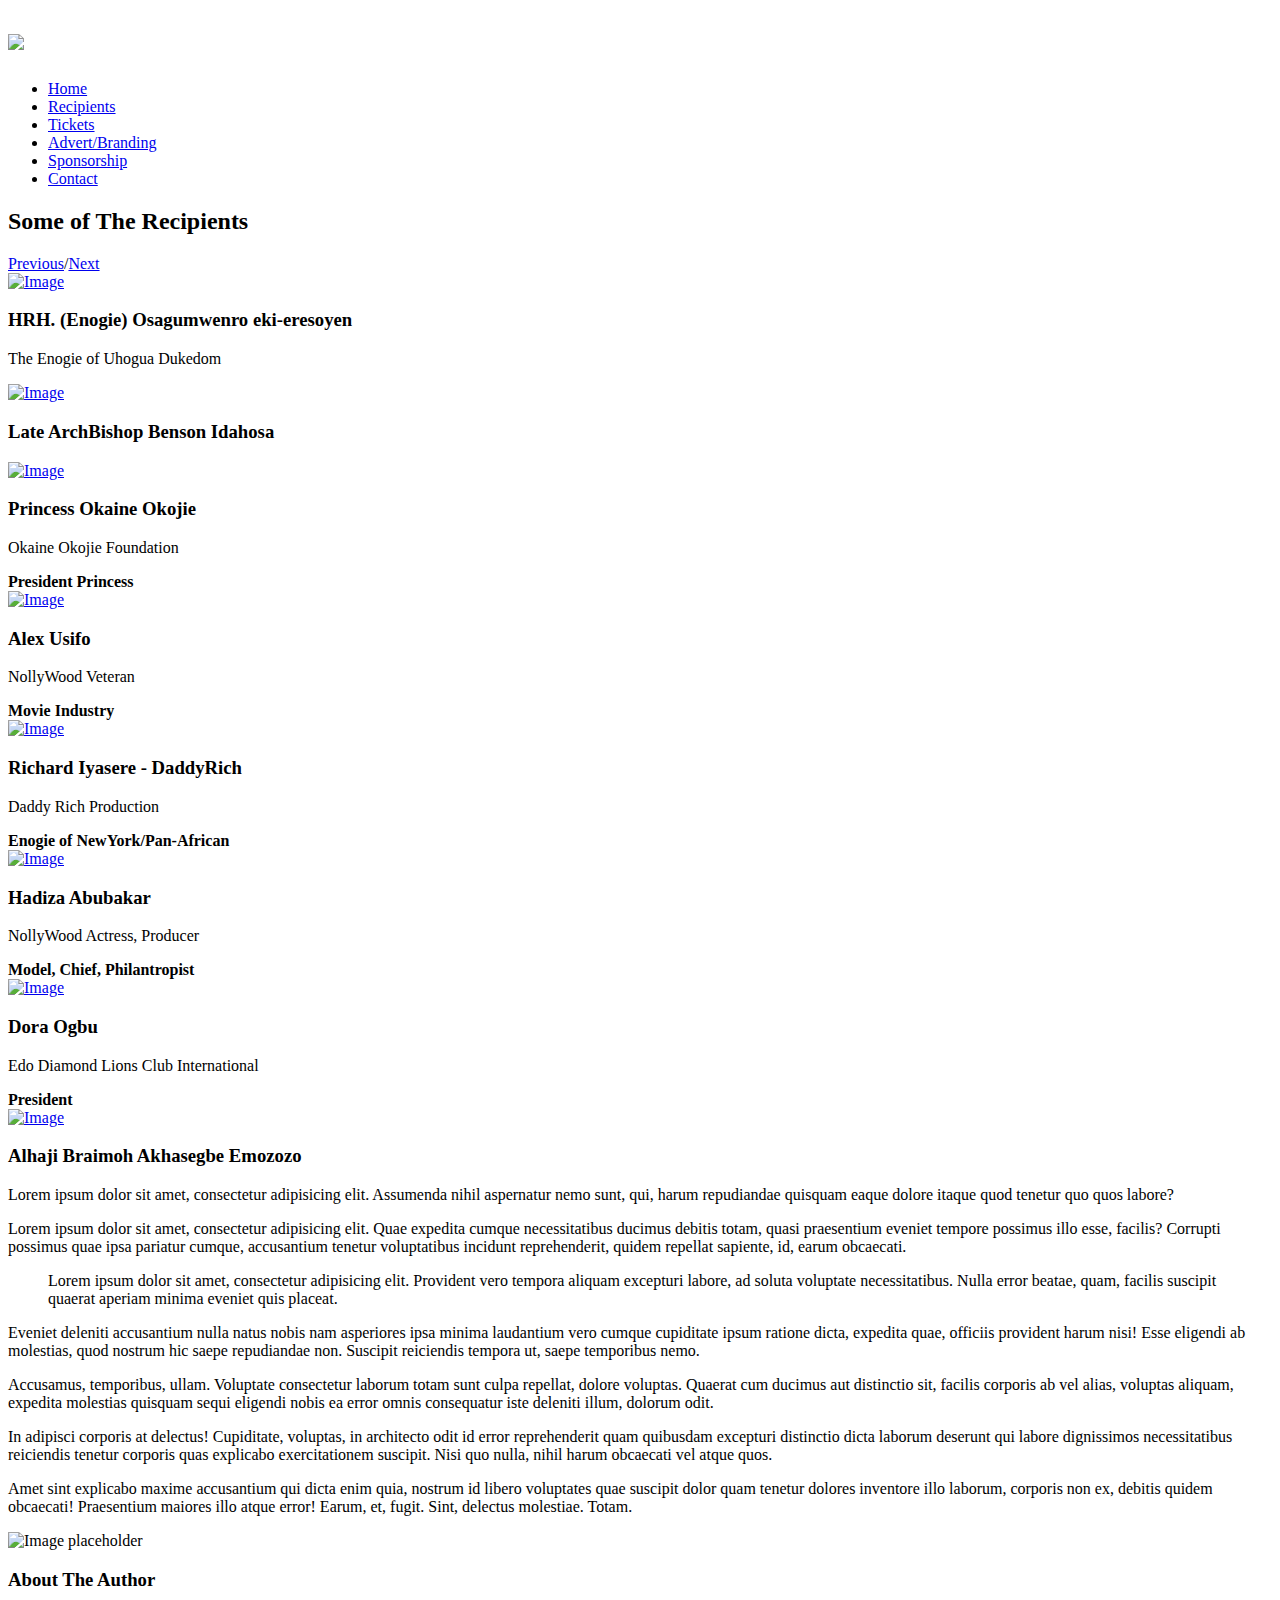
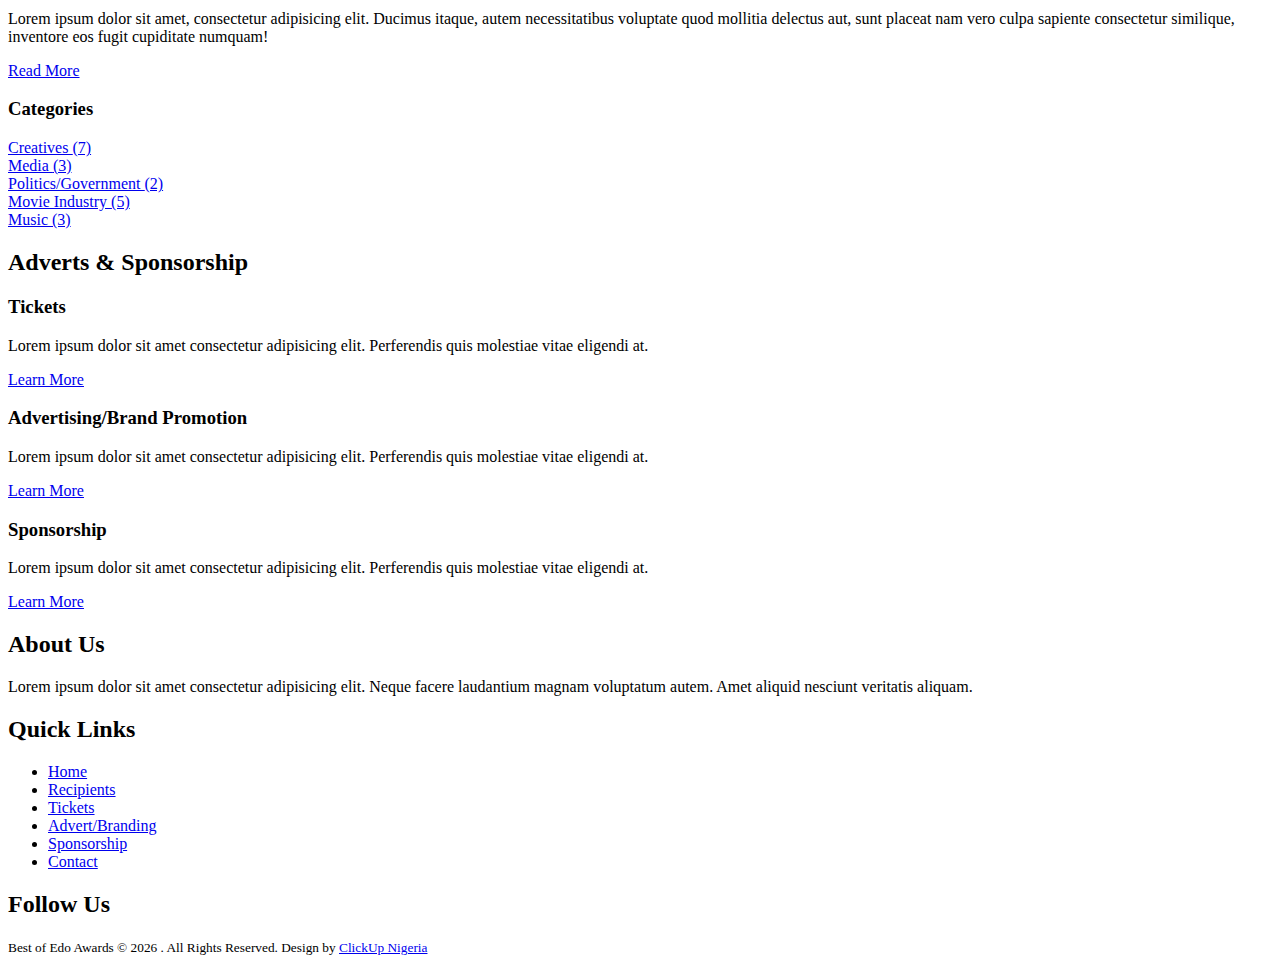
==== boea/index.html @ faba1097 "Add files via upload" ====
<!DOCTYPE html>
<html lang="en">
  <head>
    <title>Best of Edo Awards &mdash; EdoTickets.com</title>
    <meta charset="utf-8">
    <meta name="viewport" content="width=device-width, initial-scale=1, shrink-to-fit=no">
    
    <meta name="description" content="" />
    <meta name="keywords" content="" />
    <meta name="author" content="EdoTickets.com" />

    <link rel="shortcut icon" href="">

    <link href="https://fonts.googleapis.com/css?family=Roboto:300,400,900|Oswald:300,400,700" rel="stylesheet">
    <link rel="stylesheet" href="fonts/icomoon/style.css">

    <link rel="stylesheet" href="css/bootstrap.min.css">
    <link rel="stylesheet" href="css/jquery-ui.css">
    <link rel="stylesheet" href="css/owl.carousel.min.css">
    <link rel="stylesheet" href="css/owl.theme.default.min.css">
    <link rel="stylesheet" href="css/owl.theme.default.min.css">

    <link rel="stylesheet" href="css/jquery.fancybox.min.css">

    <link rel="stylesheet" href="css/bootstrap-datepicker.css">

    <link rel="stylesheet" href="fonts/flaticon/font/flaticon.css">

    <link rel="stylesheet" href="css/aos.css">

    <link rel="stylesheet" href="css/style.css">
    
  </head>
  <body data-spy="scroll" data-target=".site-navbar-target" data-offset="300">
  
  <div class="site-wrap">

    <div class="site-mobile-menu site-navbar-target">
      <div class="site-mobile-menu-header">
        <div class="site-mobile-menu-close mt-3">
          <span class="icon-close2 js-menu-toggle"></span>
        </div>
      </div>
      <div class="site-mobile-menu-body"></div>
    </div>
   
    
    <header class="site-navbar py-4 js-sticky-header site-navbar-target" role="banner">

      <div class="container">
        <div class="row align-items-center">
          
          <div class="col-6 col-xl-2">
            <h1 class="mb-0 site-logo m-0 p-0"><a href="index.html" class="mb-0"><img src="images/misa/logo1.png" style=""></a></h1>
          </div>

          <div class="col-12 col-md-10 d-none d-xl-block">
            <nav class="site-navigation position-relative text-right" role="navigation">

              <ul class="site-menu main-menu js-clone-nav mr-auto d-none d-lg-block">
                <li><a href="#" class="nav-link">Home</a></li>
                <li><a href="#" class="nav-link active">Recipients</a></li>
                <li><a href="#" class="nav-link">Tickets</a></li>
                <li><a href="#" class="nav-link">Advert/Branding</a></li>
                <li><a href="#" class="nav-link">Sponsorship</a></li>
                <li><a href="#" class="nav-link">Contact</a></li>
              </ul>
            </nav>
          </div>


          <div class="col-6 d-inline-block d-xl-none ml-md-0 py-3"><a href="#" class="site-menu-toggle js-menu-toggle text-white float-right"><span class="icon-menu h3"></span></a></div>

        </div>
      </div>
      
    </header>

    
    <div class="site-blocks-cover inner-page-cover overlay" style="background-image: url(images/misa/2k.jpg);" data-aos="fade"></div> 

<div class="site-section" id="properties-section">
      <div class="container">
        <div class="row mb-5 align-items-center">
          <div class="col-md-7 text-left">
            <h2 class="section-title mb-3">Some of The Recipients</h2>
          </div>
          <div class="col-md-5 text-left text-md-right">
            <div class="custom-nav1">
              <a href="#" class="custom-prev1">Previous</a><span class="mx-3">/</span><a href="#" class="custom-next1">Next</a>
            </div>
          </div>
        </div>

        <div class="owl-carousel nonloop-block-13 mb-5">

			  <div class="ftco-media-1">
				<div class="ftco-media-1-inner">
                  <a href="property-single.html" class="d-inline-block mb-4"><img src="images/awardees/HRH(Enogie)OsagumwenroEki-eresoyen.jpg" alt="Image" class="img-fluid"></a>
                  <div class="ftco-media-details">
                    <h3>HRH. (Enogie) Osagumwenro eki-eresoyen</h3>
                    <p>The Enogie of Uhogua Dukedom</p>
                  </div>
    
                </div> 
              </div>
			  
			  
			  <div class="ftco-media-1">
				<div class="ftco-media-1-inner">
                  <a href="property-single.html" class="d-inline-block mb-4"><img src="images/awardees/ArchBishopBensonIdahosa.jpg" alt="Image" class="img-fluid"></a>
                  <div class="ftco-media-details">
                    <h3>Late ArchBishop Benson Idahosa</h3>
                  </div>
    
                </div> 
              </div>
			  

              <div class="ftco-media-1">
				<div class="ftco-media-1-inner">
                  <a href="property-single.html" class="d-inline-block mb-4"><img src="images/awardees/PrincessOkaineOkojie1.jpg" alt="Image" class="img-fluid"></a>
                  <div class="ftco-media-details">
                    <h3>Princess Okaine Okojie</h3>
                    <p>Okaine Okojie Foundation</p>
                    <strong>President Princess</strong>
                  </div>
    
                </div> 
              </div>


              <div class="ftco-media-1">
                  <div class="ftco-media-1-inner">
                    <a href="property-single.html" class="d-inline-block mb-4"><img src="images/awardees/AlexUsifo2.jpg" alt="Image" class="img-fluid"></a>
                    <div class="ftco-media-details">
                      <h3>Alex Usifo</h3>
                      <p>NollyWood Veteran</p>
                      <strong>Movie Industry</strong>
                    </div>
      
                  </div> 
                </div>

                <div class="ftco-media-1">
                    <div class="ftco-media-1-inner">
                      <a href="property-single.html" class="d-inline-block mb-4"><img src="images/awardees/RichardIyasere-DaddyRich3.jpg" alt="Image" class="img-fluid"></a>
                      <div class="ftco-media-details">
                        <h3>Richard Iyasere - DaddyRich</h3>
                        <p>Daddy Rich Production</p>
                        <strong>Enogie of NewYork/Pan-African</strong>
                      </div>
        
                    </div> 
                  </div>


                  <div class="ftco-media-1">
                      <div class="ftco-media-1-inner">
                        <a href="property-single.html" class="d-inline-block mb-4"><img src="images/awardees/HadizaAbubakar4.jpg" alt="Image" class="img-fluid"></a>
                        <div class="ftco-media-details">
                          <h3>Hadiza Abubakar</h3>
                          <p>NollyWood Actress, Producer</p>
                          <strong>Model, Chief, Philantropist</strong>
                        </div>
          
                      </div> 
                  </div>
				  
				  
				  
				  <div class="ftco-media-1">
                      <div class="ftco-media-1-inner">
                        <a href="property-single.html" class="d-inline-block mb-4"><img src="images/awardees/DoraOgbu5.jpg" alt="Image" class="img-fluid"></a>
                        <div class="ftco-media-details">
                          <h3>Dora Ogbu</h3>
                          <p>Edo Diamond Lions Club International</p>
                          <strong>President</strong>
                        </div>
          
                      </div> 
                  </div>
				  
				  
				  <div class="ftco-media-1">
                      <div class="ftco-media-1-inner">
                        <a href="property-single.html" class="d-inline-block mb-4"><img src="images/awardees/BraimohAkhasegbeEmozozo6.jpg" alt="Image" class="img-fluid"></a>
                        <div class="ftco-media-details">
                          <h3>Alhaji Braimoh Akhasegbe Emozozo</h3>
                        </div>
          
                      </div> 
                  </div>

        </div>
        
      </div>
    </div>	

    
    
    <section class="site-section">
      <div class="container">
        <div class="row">
          <div class="col-md-8 blog-content">
            <p class="lead">Lorem ipsum dolor sit amet, consectetur adipisicing elit. Assumenda nihil aspernatur nemo sunt, qui, harum repudiandae quisquam eaque dolore itaque quod tenetur quo quos labore?</p>
            <p>Lorem ipsum dolor sit amet, consectetur adipisicing elit. Quae expedita cumque necessitatibus ducimus debitis totam, quasi praesentium eveniet tempore possimus illo esse, facilis? Corrupti possimus quae ipsa pariatur cumque, accusantium tenetur voluptatibus incidunt reprehenderit, quidem repellat sapiente, id, earum obcaecati.</p>

            <blockquote><p>Lorem ipsum dolor sit amet, consectetur adipisicing elit. Provident vero tempora aliquam excepturi labore, ad soluta voluptate necessitatibus. Nulla error beatae, quam, facilis suscipit quaerat aperiam minima eveniet quis placeat.</p></blockquote>

            <p>Eveniet deleniti accusantium nulla natus nobis nam asperiores ipsa minima laudantium vero cumque cupiditate ipsum ratione dicta, expedita quae, officiis provident harum nisi! Esse eligendi ab molestias, quod nostrum hic saepe repudiandae non. Suscipit reiciendis tempora ut, saepe temporibus nemo.</p>
            <p>Accusamus, temporibus, ullam. Voluptate consectetur laborum totam sunt culpa repellat, dolore voluptas. Quaerat cum ducimus aut distinctio sit, facilis corporis ab vel alias, voluptas aliquam, expedita molestias quisquam sequi eligendi nobis ea error omnis consequatur iste deleniti illum, dolorum odit.</p>
            <p>In adipisci corporis at delectus! Cupiditate, voluptas, in architecto odit id error reprehenderit quam quibusdam excepturi distinctio dicta laborum deserunt qui labore dignissimos necessitatibus reiciendis tenetur corporis quas explicabo exercitationem suscipit. Nisi quo nulla, nihil harum obcaecati vel atque quos.</p>
            <p>Amet sint explicabo maxime accusantium qui dicta enim quia, nostrum id libero voluptates quae suscipit dolor quam tenetur dolores inventore illo laborum, corporis non ex, debitis quidem obcaecati! Praesentium maiores illo atque error! Earum, et, fugit. Sint, delectus molestiae. Totam.</p>


          </div>
          <div class="col-md-4 sidebar">
		  
			<div class="sidebar-box">
              <img src="images/awardees/Hosts.jpg" alt="Image placeholder" class="img-fluid mb-4">
              <h3>About The Author</h3>
              <p>Lorem ipsum dolor sit amet, consectetur adipisicing elit. Ducimus itaque, autem necessitatibus voluptate quod mollitia delectus aut, sunt placeat nam vero culpa sapiente consectetur similique, inventore eos fugit cupiditate numquam!</p>
              <p><a href="#" class="btn btn-primary btn-sm">Read More</a></p>
            </div>
			
            <div class="sidebar-box">
              <div class="categories">
                <h3>Categories</h3>
                <li><a href="#">Creatives <span>(7)</span></a></li>
                <li><a href="#">Media <span>(3)</span></a></li>
                <li><a href="#">Politics/Government <span>(2)</span></a></li>
                <li><a href="#">Movie Industry <span>(5)</span></a></li>
                <li><a href="#">Music <span>(3)</span></a></li>
              </div>
            </div>

          </div>
        </div>
      </div>
    </section>
	
	
	<section class="site-section bg-light" id="services-section">
      <div class="container">
        <div class="row mb-5">
          <div class="col-12 text-center">
            <h2 class="section-title mb-3">Adverts & Sponsorship</h2>
          </div>
        </div>
        <div class="row align-items-stretch">
          <div class="col-md-6 col-lg-4 mb-4 mb-lg-4" data-aos="fade-up">
            <div class="unit-4 d-flex">
              <div class="unit-4-icon mr-4"><span class="text-primary flaticon-house"></span></div>
              <div>
                <h3>Tickets</h3>
                <p>Lorem ipsum dolor sit amet consectetur adipisicing elit. Perferendis quis molestiae vitae eligendi at.</p>
                <p><a href="#">Learn More</a></p>
              </div>
            </div>
          </div>
          <div class="col-md-6 col-lg-4 mb-4 mb-lg-4" data-aos="fade-up" data-aos-delay="100">
            <div class="unit-4 d-flex">
              <div class="unit-4-icon mr-4"><span class="text-primary flaticon-coin"></span></div>
              <div>
                <h3>Advertising/Brand Promotion</h3>
                <p>Lorem ipsum dolor sit amet consectetur adipisicing elit. Perferendis quis molestiae vitae eligendi at.</p>
                <p><a href="#">Learn More</a></p>
              </div>
            </div>
          </div>
          <div class="col-md-6 col-lg-4 mb-4 mb-lg-4" data-aos="fade-up" data-aos-delay="200">
            <div class="unit-4 d-flex">
              <div class="unit-4-icon mr-4"><span class="text-primary flaticon-home"></span></div>
              <div>
                <h3>Sponsorship</h3>
                <p>Lorem ipsum dolor sit amet consectetur adipisicing elit. Perferendis quis molestiae vitae eligendi at.</p>
                <p><a href="#">Learn More</a></p>
              </div>
            </div>
          </div>


          

        </div>
      </div>
    </section>

    
    <footer class="site-footer">
      <div class="container">
        <div class="row">
          <div class="col-md-8">
            <div class="row">
              <div class="col-md-5">
                <h2 class="footer-heading mb-4">About Us</h2>
                <p>Lorem ipsum dolor sit amet consectetur adipisicing elit. Neque facere laudantium magnam voluptatum autem. Amet aliquid nesciunt veritatis aliquam.</p>
              </div>
              <div class="col-md-3 mx-auto">
                <h2 class="footer-heading mb-4">Quick Links</h2>
                <ul class="list-unstyled">
                  <li><a href="#">Home</a></li>
                  <li><a href="#">Recipients</a></li>
                  <li><a href="#">Tickets</a></li>
                  <li><a href="#">Advert/Branding</a></li>
				  <li><a href="#">Sponsorship</a></li>
				  <li><a href="#">Contact</a></li>
                </ul>
              </div>
              
            </div>
          </div>
          <div class="col-md-4">
             <div class="">
              <h2 class="footer-heading mb-4">Follow Us</h2>
                <a href="#" class="pl-0 pr-3"><span class="icon-facebook"></span></a>
                <a href="#" class="pl-3 pr-3"><span class="icon-twitter"></span></a>
                <a href="#" class="pl-3 pr-3"><span class="icon-instagram"></span></a>
                <a href="#" class="pl-3 pr-3"><span class="icon-linkedin"></span></a>
            </div>


          </div>
        </div>
        <div class="row pt-5 mt-5 text-center">
          <div class="col-md-12">
            <div class="border-top pt-5">
            <!-- Link back to Free-Template.co can't be removed. Template is licensed under CC BY 3.0. -->
            <p class="copyright"><small>Best of Edo Awards  &copy; <script>document.write(new Date().getFullYear());</script> . All Rights Reserved.  Design by <a href="#" target="_blank">ClickUp Nigeria</a></small></p>
            </div>
          </div>
          
        </div>
      </div>
    </footer>

  </div> <!-- .site-wrap -->

  <a href="#top" class="gototop"><span class="icon-angle-double-up"></span></a> 

  <script src="js/jquery-3.3.1.min.js"></script>
  <script src="js/jquery-ui.js"></script>
  <script src="js/popper.min.js"></script>
  <script src="js/bootstrap.min.js"></script>
  <script src="js/owl.carousel.min.js"></script>
  <script src="js/jquery.countdown.min.js"></script>
  <script src="js/bootstrap-datepicker.min.js"></script>
  <script src="js/jquery.easing.1.3.js"></script>
  <script src="js/aos.js"></script>
  <script src="js/jquery.fancybox.min.js"></script>
  <script src="js/jquery.sticky.js"></script>

  
  <script src="js/main.js"></script>
    
  </body>
</html>
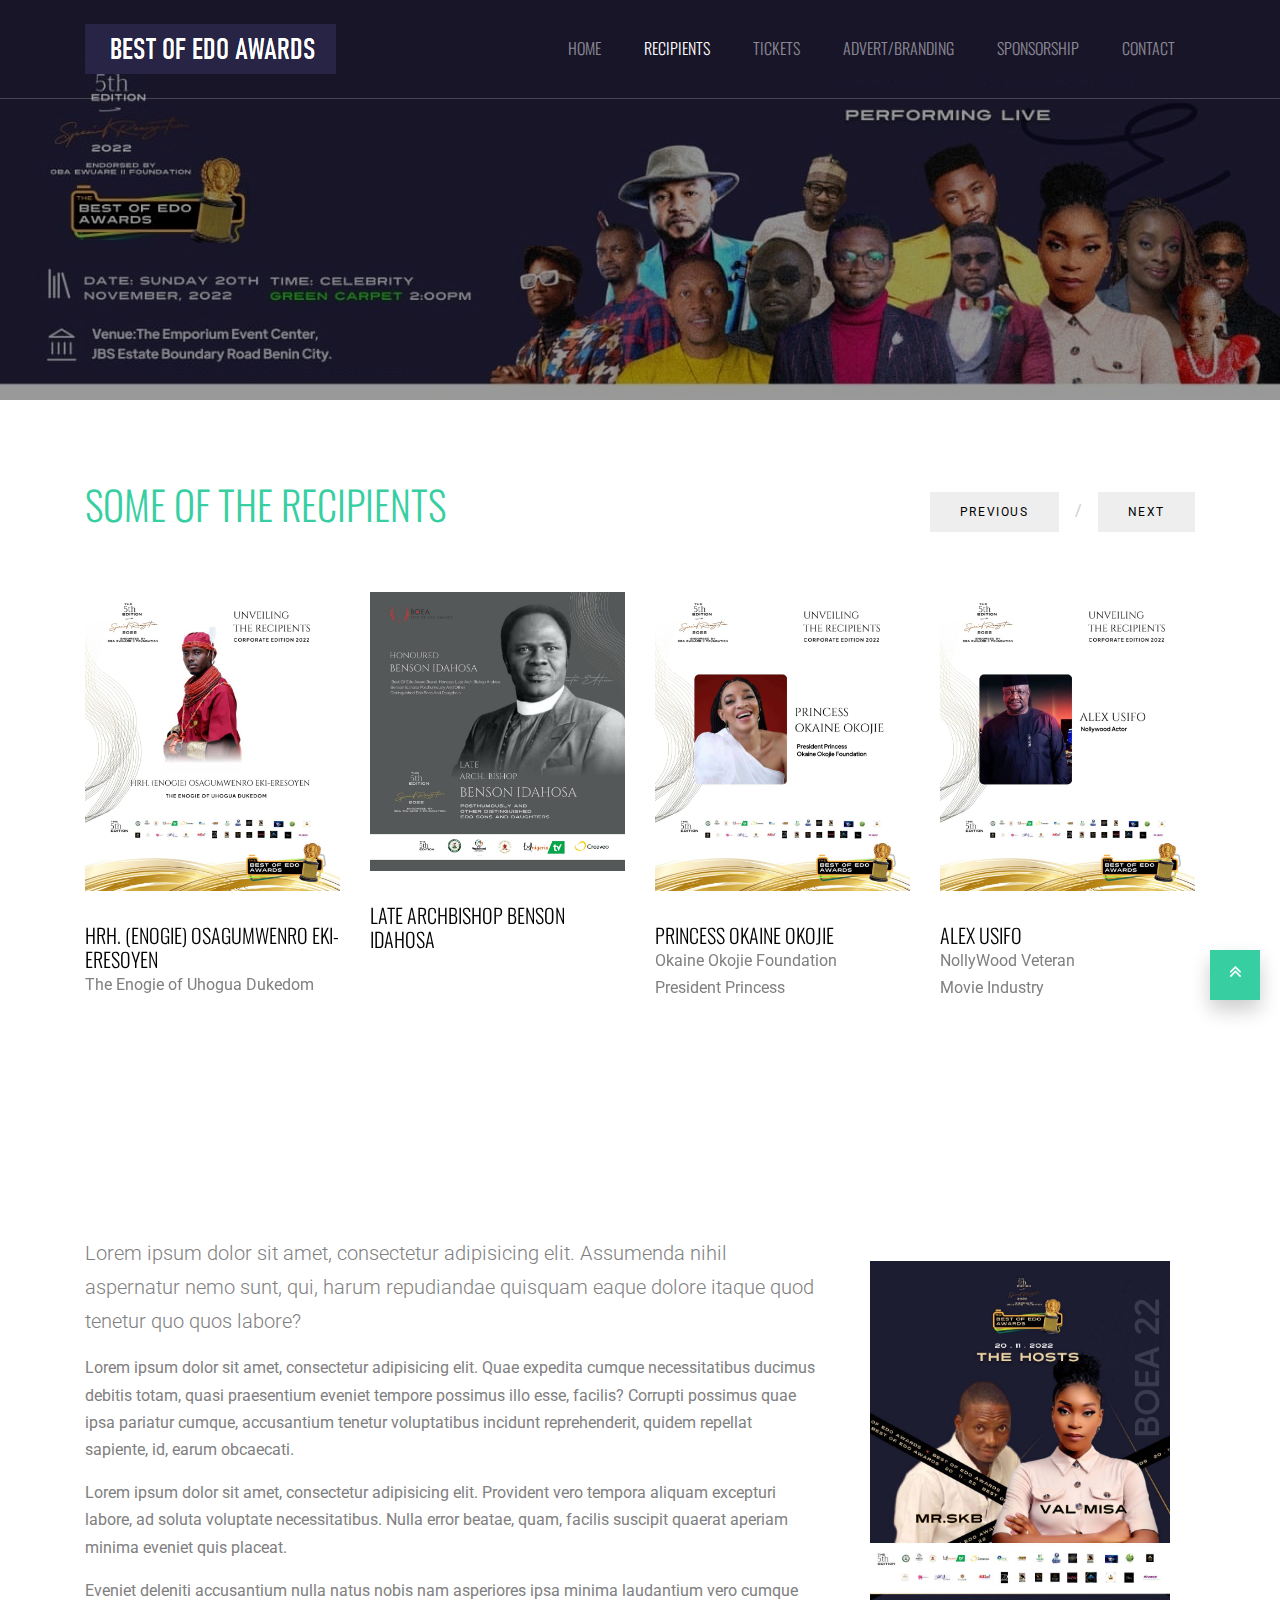
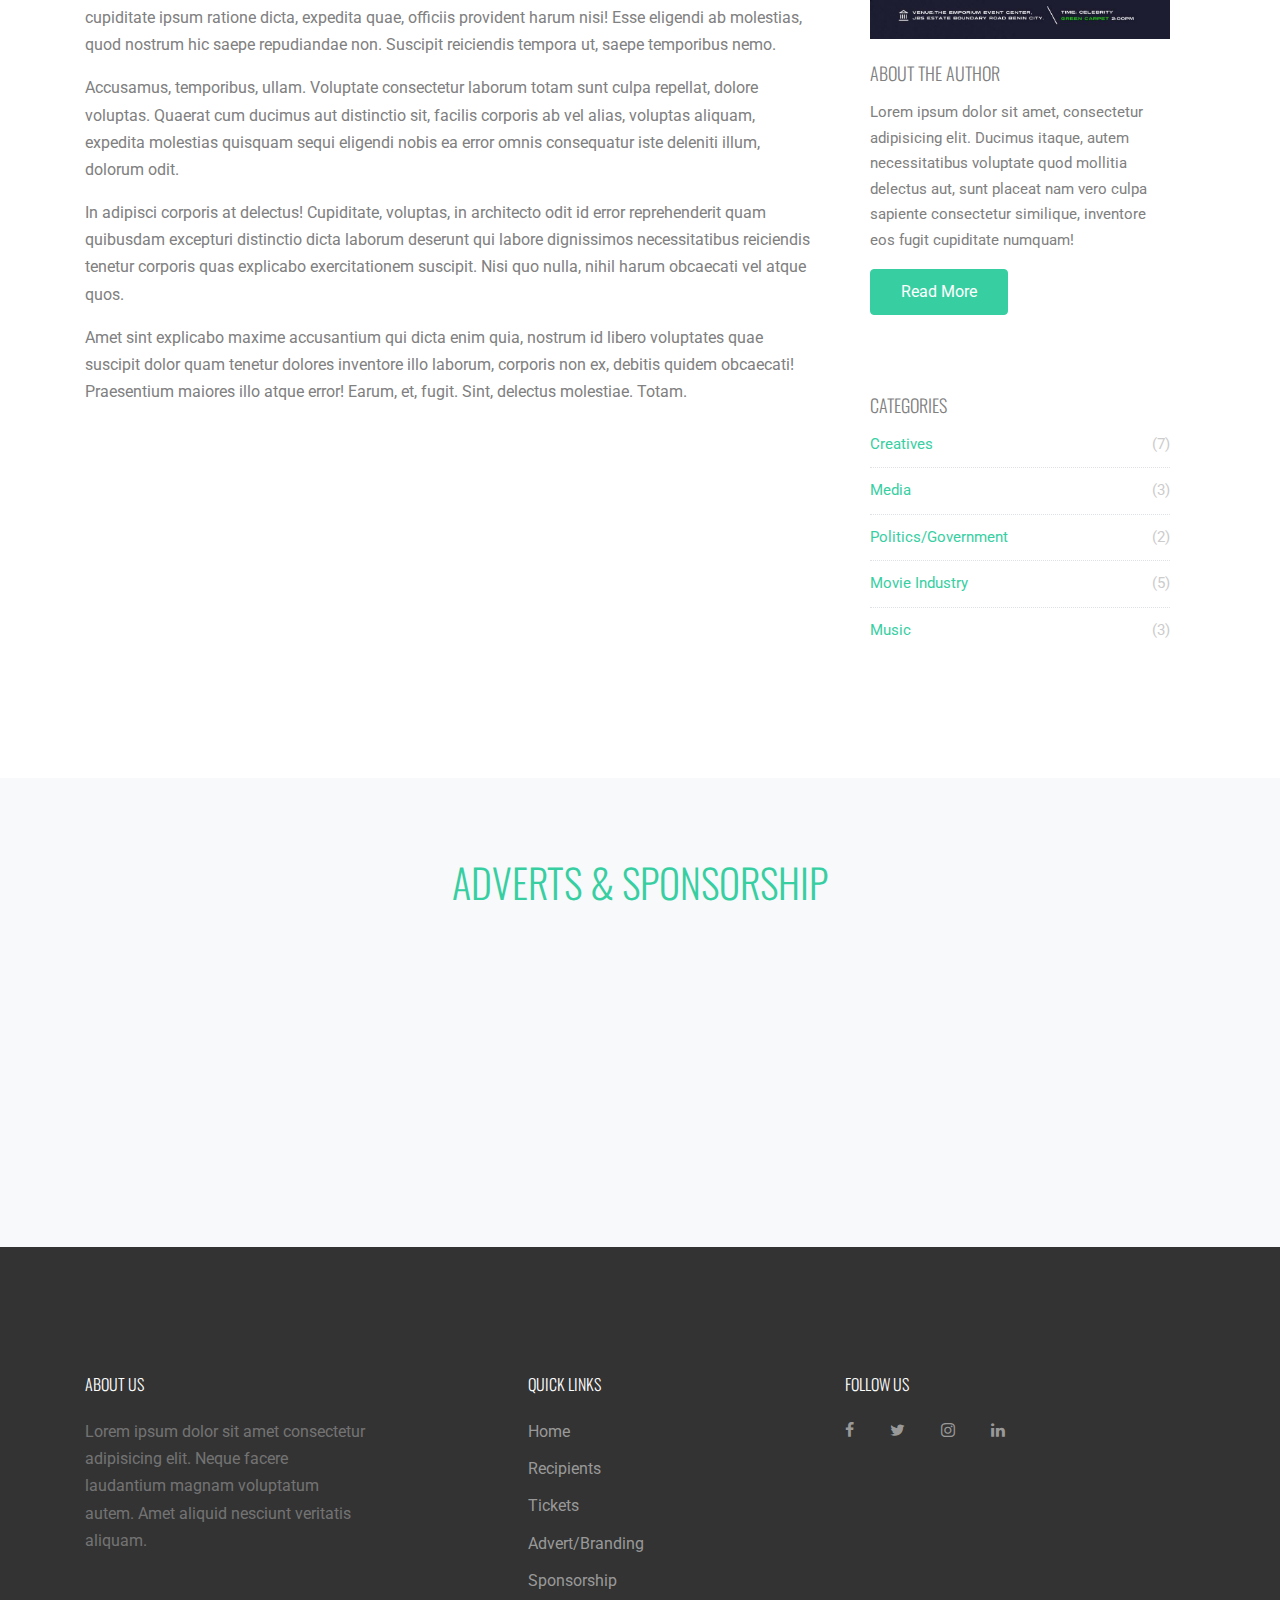
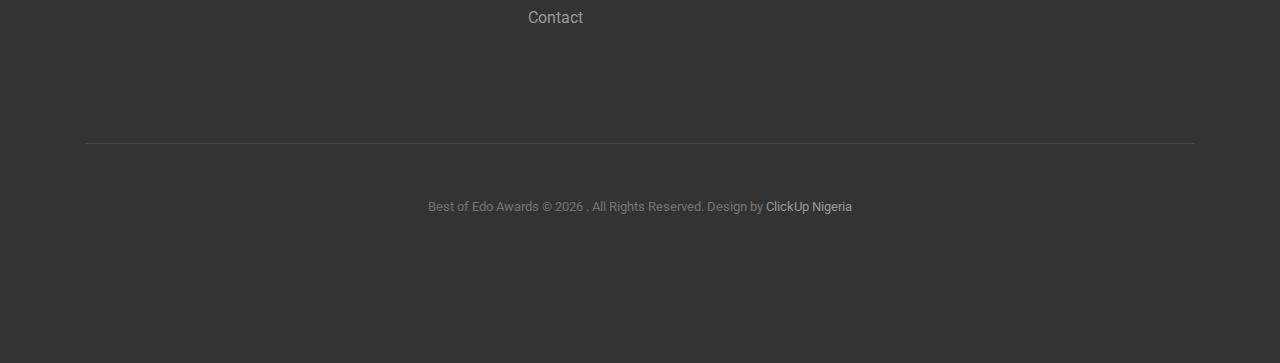
==== commit 72176b31: "Update index.html" ====
--- a/boea/index.html
+++ b/boea/index.html
@@ -1,7 +1,7 @@
 <!DOCTYPE html>
 <html lang="en">
   <head>
-    <title>Best of Edo Awards &mdash; EdoTickets.com</title>
+    <title>Best of Edo Awards &mdash; </title>
     <meta charset="utf-8">
     <meta name="viewport" content="width=device-width, initial-scale=1, shrink-to-fit=no">
     
@@ -96,7 +96,7 @@
 
 			  <div class="ftco-media-1">
 				<div class="ftco-media-1-inner">
-                  <a href="property-single.html" class="d-inline-block mb-4"><img src="images/awardees/HRH(Enogie)OsagumwenroEki-eresoyen.jpg" alt="Image" class="img-fluid"></a>
+                  <a href="#" class="d-inline-block mb-4"><img src="images/awardees/HRH(Enogie)OsagumwenroEki-eresoyen.jpg" alt="Image" class="img-fluid"></a>
                   <div class="ftco-media-details">
                     <h3>HRH. (Enogie) Osagumwenro eki-eresoyen</h3>
                     <p>The Enogie of Uhogua Dukedom</p>
@@ -108,7 +108,7 @@
 			  
 			  <div class="ftco-media-1">
 				<div class="ftco-media-1-inner">
-                  <a href="property-single.html" class="d-inline-block mb-4"><img src="images/awardees/ArchBishopBensonIdahosa.jpg" alt="Image" class="img-fluid"></a>
+                  <a href="#" class="d-inline-block mb-4"><img src="images/awardees/ArchBishopBensonIdahosa.jpg" alt="Image" class="img-fluid"></a>
                   <div class="ftco-media-details">
                     <h3>Late ArchBishop Benson Idahosa</h3>
                   </div>
@@ -119,7 +119,7 @@
 
               <div class="ftco-media-1">
 				<div class="ftco-media-1-inner">
-                  <a href="property-single.html" class="d-inline-block mb-4"><img src="images/awardees/PrincessOkaineOkojie1.jpg" alt="Image" class="img-fluid"></a>
+                  <a href="#" class="d-inline-block mb-4"><img src="images/awardees/PrincessOkaineOkojie1.jpg" alt="Image" class="img-fluid"></a>
                   <div class="ftco-media-details">
                     <h3>Princess Okaine Okojie</h3>
                     <p>Okaine Okojie Foundation</p>
@@ -132,7 +132,7 @@
 
               <div class="ftco-media-1">
                   <div class="ftco-media-1-inner">
-                    <a href="property-single.html" class="d-inline-block mb-4"><img src="images/awardees/AlexUsifo2.jpg" alt="Image" class="img-fluid"></a>
+                    <a href="#" class="d-inline-block mb-4"><img src="images/awardees/AlexUsifo2.jpg" alt="Image" class="img-fluid"></a>
                     <div class="ftco-media-details">
                       <h3>Alex Usifo</h3>
                       <p>NollyWood Veteran</p>
@@ -144,7 +144,7 @@
 
                 <div class="ftco-media-1">
                     <div class="ftco-media-1-inner">
-                      <a href="property-single.html" class="d-inline-block mb-4"><img src="images/awardees/RichardIyasere-DaddyRich3.jpg" alt="Image" class="img-fluid"></a>
+                      <a href="#" class="d-inline-block mb-4"><img src="images/awardees/RichardIyasere-DaddyRich3.jpg" alt="Image" class="img-fluid"></a>
                       <div class="ftco-media-details">
                         <h3>Richard Iyasere - DaddyRich</h3>
                         <p>Daddy Rich Production</p>
@@ -157,7 +157,7 @@
 
                   <div class="ftco-media-1">
                       <div class="ftco-media-1-inner">
-                        <a href="property-single.html" class="d-inline-block mb-4"><img src="images/awardees/HadizaAbubakar4.jpg" alt="Image" class="img-fluid"></a>
+                        <a href="#" class="d-inline-block mb-4"><img src="images/awardees/HadizaAbubakar4.jpg" alt="Image" class="img-fluid"></a>
                         <div class="ftco-media-details">
                           <h3>Hadiza Abubakar</h3>
                           <p>NollyWood Actress, Producer</p>
@@ -171,7 +171,7 @@
 				  
 				  <div class="ftco-media-1">
                       <div class="ftco-media-1-inner">
-                        <a href="property-single.html" class="d-inline-block mb-4"><img src="images/awardees/DoraOgbu5.jpg" alt="Image" class="img-fluid"></a>
+                        <a href="#" class="d-inline-block mb-4"><img src="images/awardees/DoraOgbu5.jpg" alt="Image" class="img-fluid"></a>
                         <div class="ftco-media-details">
                           <h3>Dora Ogbu</h3>
                           <p>Edo Diamond Lions Club International</p>
@@ -184,7 +184,7 @@
 				  
 				  <div class="ftco-media-1">
                       <div class="ftco-media-1-inner">
-                        <a href="property-single.html" class="d-inline-block mb-4"><img src="images/awardees/BraimohAkhasegbeEmozozo6.jpg" alt="Image" class="img-fluid"></a>
+                        <a href="#" class="d-inline-block mb-4"><img src="images/awardees/BraimohAkhasegbeEmozozo6.jpg" alt="Image" class="img-fluid"></a>
                         <div class="ftco-media-details">
                           <h3>Alhaji Braimoh Akhasegbe Emozozo</h3>
                         </div>
@@ -355,4 +355,4 @@
   <script src="js/main.js"></script>
     
   </body>
-</html>+</html>
--- a/boea/fonts/icomoon/style.css
+++ b/boea/fonts/icomoon/style.css
@@ -0,0 +1,4919 @@
+@font-face {
+  font-family: 'icomoon';
+  src:  url('fonts/icomoon.eot?10si43');
+  src:  url('fonts/icomoon.eot?10si43#iefix') format('embedded-opentype'),
+    url('fonts/icomoon.ttf?10si43') format('truetype'),
+    url('fonts/icomoon.woff?10si43') format('woff'),
+    url('fonts/icomoon.svg?10si43#icomoon') format('svg');
+  font-weight: normal;
+  font-style: normal;
+}
+
+[class^="icon-"], [class*=" icon-"] {
+  /* use !important to prevent issues with browser extensions that change fonts */
+  font-family: 'icomoon' !important;
+  speak: none;
+  font-style: normal;
+  font-weight: normal;
+  font-variant: normal;
+  text-transform: none;
+  line-height: 1;
+
+  /* Better Font Rendering =========== */
+  -webkit-font-smoothing: antialiased;
+  -moz-osx-font-smoothing: grayscale;
+}
+
+.icon-asterisk:before {
+  content: "\f069";
+}
+.icon-plus:before {
+  content: "\f067";
+}
+.icon-question:before {
+  content: "\f128";
+}
+.icon-minus:before {
+  content: "\f068";
+}
+.icon-glass:before {
+  content: "\f000";
+}
+.icon-music:before {
+  content: "\f001";
+}
+.icon-search:before {
+  content: "\f002";
+}
+.icon-envelope-o:before {
+  content: "\f003";
+}
+.icon-heart:before {
+  content: "\f004";
+}
+.icon-star:before {
+  content: "\f005";
+}
+.icon-star-o:before {
+  content: "\f006";
+}
+.icon-user:before {
+  content: "\f007";
+}
+.icon-film:before {
+  content: "\f008";
+}
+.icon-th-large:before {
+  content: "\f009";
+}
+.icon-th:before {
+  content: "\f00a";
+}
+.icon-th-list:before {
+  content: "\f00b";
+}
+.icon-check:before {
+  content: "\f00c";
+}
+.icon-close:before {
+  content: "\f00d";
+}
+.icon-remove:before {
+  content: "\f00d";
+}
+.icon-times:before {
+  content: "\f00d";
+}
+.icon-search-plus:before {
+  content: "\f00e";
+}
+.icon-search-minus:before {
+  content: "\f010";
+}
+.icon-power-off:before {
+  content: "\f011";
+}
+.icon-signal:before {
+  content: "\f012";
+}
+.icon-cog:before {
+  content: "\f013";
+}
+.icon-gear:before {
+  content: "\f013";
+}
+.icon-trash-o:before {
+  content: "\f014";
+}
+.icon-home:before {
+  content: "\f015";
+}
+.icon-file-o:before {
+  content: "\f016";
+}
+.icon-clock-o:before {
+  content: "\f017";
+}
+.icon-road:before {
+  content: "\f018";
+}
+.icon-download:before {
+  content: "\f019";
+}
+.icon-arrow-circle-o-down:before {
+  content: "\f01a";
+}
+.icon-arrow-circle-o-up:before {
+  content: "\f01b";
+}
+.icon-inbox:before {
+  content: "\f01c";
+}
+.icon-play-circle-o:before {
+  content: "\f01d";
+}
+.icon-repeat:before {
+  content: "\f01e";
+}
+.icon-rotate-right:before {
+  content: "\f01e";
+}
+.icon-refresh:before {
+  content: "\f021";
+}
+.icon-list-alt:before {
+  content: "\f022";
+}
+.icon-lock:before {
+  content: "\f023";
+}
+.icon-flag:before {
+  content: "\f024";
+}
+.icon-headphones:before {
+  content: "\f025";
+}
+.icon-volume-off:before {
+  content: "\f026";
+}
+.icon-volume-down:before {
+  content: "\f027";
+}
+.icon-volume-up:before {
+  content: "\f028";
+}
+.icon-qrcode:before {
+  content: "\f029";
+}
+.icon-barcode:before {
+  content: "\f02a";
+}
+.icon-tag:before {
+  content: "\f02b";
+}
+.icon-tags:before {
+  content: "\f02c";
+}
+.icon-book:before {
+  content: "\f02d";
+}
+.icon-bookmark:before {
+  content: "\f02e";
+}
+.icon-print:before {
+  content: "\f02f";
+}
+.icon-camera:before {
+  content: "\f030";
+}
+.icon-font:before {
+  content: "\f031";
+}
+.icon-bold:before {
+  content: "\f032";
+}
+.icon-italic:before {
+  content: "\f033";
+}
+.icon-text-height:before {
+  content: "\f034";
+}
+.icon-text-width:before {
+  content: "\f035";
+}
+.icon-align-left:before {
+  content: "\f036";
+}
+.icon-align-center:before {
+  content: "\f037";
+}
+.icon-align-right:before {
+  content: "\f038";
+}
+.icon-align-justify:before {
+  content: "\f039";
+}
+.icon-list:before {
+  content: "\f03a";
+}
+.icon-dedent:before {
+  content: "\f03b";
+}
+.icon-outdent:before {
+  content: "\f03b";
+}
+.icon-indent:before {
+  content: "\f03c";
+}
+.icon-video-camera:before {
+  content: "\f03d";
+}
+.icon-image:before {
+  content: "\f03e";
+}
+.icon-photo:before {
+  content: "\f03e";
+}
+.icon-picture-o:before {
+  content: "\f03e";
+}
+.icon-pencil:before {
+  content: "\f040";
+}
+.icon-map-marker:before {
+  content: "\f041";
+}
+.icon-adjust:before {
+  content: "\f042";
+}
+.icon-tint:before {
+  content: "\f043";
+}
+.icon-edit:before {
+  content: "\f044";
+}
+.icon-pencil-square-o:before {
+  content: "\f044";
+}
+.icon-share-square-o:before {
+  content: "\f045";
+}
+.icon-check-square-o:before {
+  content: "\f046";
+}
+.icon-arrows:before {
+  content: "\f047";
+}
+.icon-step-backward:before {
+  content: "\f048";
+}
+.icon-fast-backward:before {
+  content: "\f049";
+}
+.icon-backward:before {
+  content: "\f04a";
+}
+.icon-play:before {
+  content: "\f04b";
+}
+.icon-pause:before {
+  content: "\f04c";
+}
+.icon-stop:before {
+  content: "\f04d";
+}
+.icon-forward:before {
+  content: "\f04e";
+}
+.icon-fast-forward:before {
+  content: "\f050";
+}
+.icon-step-forward:before {
+  content: "\f051";
+}
+.icon-eject:before {
+  content: "\f052";
+}
+.icon-chevron-left:before {
+  content: "\f053";
+}
+.icon-chevron-right:before {
+  content: "\f054";
+}
+.icon-plus-circle:before {
+  content: "\f055";
+}
+.icon-minus-circle:before {
+  content: "\f056";
+}
+.icon-times-circle:before {
+  content: "\f057";
+}
+.icon-check-circle:before {
+  content: "\f058";
+}
+.icon-question-circle:before {
+  content: "\f059";
+}
+.icon-info-circle:before {
+  content: "\f05a";
+}
+.icon-crosshairs:before {
+  content: "\f05b";
+}
+.icon-times-circle-o:before {
+  content: "\f05c";
+}
+.icon-check-circle-o:before {
+  content: "\f05d";
+}
+.icon-ban:before {
+  content: "\f05e";
+}
+.icon-arrow-left:before {
+  content: "\f060";
+}
+.icon-arrow-right:before {
+  content: "\f061";
+}
+.icon-arrow-up:before {
+  content: "\f062";
+}
+.icon-arrow-down:before {
+  content: "\f063";
+}
+.icon-mail-forward:before {
+  content: "\f064";
+}
+.icon-share:before {
+  content: "\f064";
+}
+.icon-expand:before {
+  content: "\f065";
+}
+.icon-compress:before {
+  content: "\f066";
+}
+.icon-exclamation-circle:before {
+  content: "\f06a";
+}
+.icon-gift:before {
+  content: "\f06b";
+}
+.icon-leaf:before {
+  content: "\f06c";
+}
+.icon-fire:before {
+  content: "\f06d";
+}
+.icon-eye:before {
+  content: "\f06e";
+}
+.icon-eye-slash:before {
+  content: "\f070";
+}
+.icon-exclamation-triangle:before {
+  content: "\f071";
+}
+.icon-warning:before {
+  content: "\f071";
+}
+.icon-plane:before {
+  content: "\f072";
+}
+.icon-calendar:before {
+  content: "\f073";
+}
+.icon-random:before {
+  content: "\f074";
+}
+.icon-comment:before {
+  content: "\f075";
+}
+.icon-magnet:before {
+  content: "\f076";
+}
+.icon-chevron-up:before {
+  content: "\f077";
+}
+.icon-chevron-down:before {
+  content: "\f078";
+}
+.icon-retweet:before {
+  content: "\f079";
+}
+.icon-shopping-cart:before {
+  content: "\f07a";
+}
+.icon-folder:before {
+  content: "\f07b";
+}
+.icon-folder-open:before {
+  content: "\f07c";
+}
+.icon-arrows-v:before {
+  content: "\f07d";
+}
+.icon-arrows-h:before {
+  content: "\f07e";
+}
+.icon-bar-chart:before {
+  content: "\f080";
+}
+.icon-bar-chart-o:before {
+  content: "\f080";
+}
+.icon-twitter-square:before {
+  content: "\f081";
+}
+.icon-facebook-square:before {
+  content: "\f082";
+}
+.icon-camera-retro:before {
+  content: "\f083";
+}
+.icon-key:before {
+  content: "\f084";
+}
+.icon-cogs:before {
+  content: "\f085";
+}
+.icon-gears:before {
+  content: "\f085";
+}
+.icon-comments:before {
+  content: "\f086";
+}
+.icon-thumbs-o-up:before {
+  content: "\f087";
+}
+.icon-thumbs-o-down:before {
+  content: "\f088";
+}
+.icon-star-half:before {
+  content: "\f089";
+}
+.icon-heart-o:before {
+  content: "\f08a";
+}
+.icon-sign-out:before {
+  content: "\f08b";
+}
+.icon-linkedin-square:before {
+  content: "\f08c";
+}
+.icon-thumb-tack:before {
+  content: "\f08d";
+}
+.icon-external-link:before {
+  content: "\f08e";
+}
+.icon-sign-in:before {
+  content: "\f090";
+}
+.icon-trophy:before {
+  content: "\f091";
+}
+.icon-github-square:before {
+  content: "\f092";
+}
+.icon-upload:before {
+  content: "\f093";
+}
+.icon-lemon-o:before {
+  content: "\f094";
+}
+.icon-phone:before {
+  content: "\f095";
+}
+.icon-square-o:before {
+  content: "\f096";
+}
+.icon-bookmark-o:before {
+  content: "\f097";
+}
+.icon-phone-square:before {
+  content: "\f098";
+}
+.icon-twitter:before {
+  content: "\f099";
+}
+.icon-facebook:before {
+  content: "\f09a";
+}
+.icon-facebook-f:before {
+  content: "\f09a";
+}
+.icon-github:before {
+  content: "\f09b";
+}
+.icon-unlock:before {
+  content: "\f09c";
+}
+.icon-credit-card:before {
+  content: "\f09d";
+}
+.icon-feed:before {
+  content: "\f09e";
+}
+.icon-rss:before {
+  content: "\f09e";
+}
+.icon-hdd-o:before {
+  content: "\f0a0";
+}
+.icon-bullhorn:before {
+  content: "\f0a1";
+}
+.icon-bell-o:before {
+  content: "\f0a2";
+}
+.icon-certificate:before {
+  content: "\f0a3";
+}
+.icon-hand-o-right:before {
+  content: "\f0a4";
+}
+.icon-hand-o-left:before {
+  content: "\f0a5";
+}
+.icon-hand-o-up:before {
+  content: "\f0a6";
+}
+.icon-hand-o-down:before {
+  content: "\f0a7";
+}
+.icon-arrow-circle-left:before {
+  content: "\f0a8";
+}
+.icon-arrow-circle-right:before {
+  content: "\f0a9";
+}
+.icon-arrow-circle-up:before {
+  content: "\f0aa";
+}
+.icon-arrow-circle-down:before {
+  content: "\f0ab";
+}
+.icon-globe:before {
+  content: "\f0ac";
+}
+.icon-wrench:before {
+  content: "\f0ad";
+}
+.icon-tasks:before {
+  content: "\f0ae";
+}
+.icon-filter:before {
+  content: "\f0b0";
+}
+.icon-briefcase:before {
+  content: "\f0b1";
+}
+.icon-arrows-alt:before {
+  content: "\f0b2";
+}
+.icon-group:before {
+  content: "\f0c0";
+}
+.icon-users:before {
+  content: "\f0c0";
+}
+.icon-chain:before {
+  content: "\f0c1";
+}
+.icon-link:before {
+  content: "\f0c1";
+}
+.icon-cloud:before {
+  content: "\f0c2";
+}
+.icon-flask:before {
+  content: "\f0c3";
+}
+.icon-cut:before {
+  content: "\f0c4";
+}
+.icon-scissors:before {
+  content: "\f0c4";
+}
+.icon-copy:before {
+  content: "\f0c5";
+}
+.icon-files-o:before {
+  content: "\f0c5";
+}
+.icon-paperclip:before {
+  content: "\f0c6";
+}
+.icon-floppy-o:before {
+  content: "\f0c7";
+}
+.icon-save:before {
+  content: "\f0c7";
+}
+.icon-square:before {
+  content: "\f0c8";
+}
+.icon-bars:before {
+  content: "\f0c9";
+}
+.icon-navicon:before {
+  content: "\f0c9";
+}
+.icon-reorder:before {
+  content: "\f0c9";
+}
+.icon-list-ul:before {
+  content: "\f0ca";
+}
+.icon-list-ol:before {
+  content: "\f0cb";
+}
+.icon-strikethrough:before {
+  content: "\f0cc";
+}
+.icon-underline:before {
+  content: "\f0cd";
+}
+.icon-table:before {
+  content: "\f0ce";
+}
+.icon-magic:before {
+  content: "\f0d0";
+}
+.icon-truck:before {
+  content: "\f0d1";
+}
+.icon-pinterest:before {
+  content: "\f0d2";
+}
+.icon-pinterest-square:before {
+  content: "\f0d3";
+}
+.icon-google-plus-square:before {
+  content: "\f0d4";
+}
+.icon-google-plus:before {
+  content: "\f0d5";
+}
+.icon-money:before {
+  content: "\f0d6";
+}
+.icon-caret-down:before {
+  content: "\f0d7";
+}
+.icon-caret-up:before {
+  content: "\f0d8";
+}
+.icon-caret-left:before {
+  content: "\f0d9";
+}
+.icon-caret-right:before {
+  content: "\f0da";
+}
+.icon-columns:before {
+  content: "\f0db";
+}
+.icon-sort:before {
+  content: "\f0dc";
+}
+.icon-unsorted:before {
+  content: "\f0dc";
+}
+.icon-sort-desc:before {
+  content: "\f0dd";
+}
+.icon-sort-down:before {
+  content: "\f0dd";
+}
+.icon-sort-asc:before {
+  content: "\f0de";
+}
+.icon-sort-up:before {
+  content: "\f0de";
+}
+.icon-envelope:before {
+  content: "\f0e0";
+}
+.icon-linkedin:before {
+  content: "\f0e1";
+}
+.icon-rotate-left:before {
+  content: "\f0e2";
+}
+.icon-undo:before {
+  content: "\f0e2";
+}
+.icon-gavel:before {
+  content: "\f0e3";
+}
+.icon-legal:before {
+  content: "\f0e3";
+}
+.icon-dashboard:before {
+  content: "\f0e4";
+}
+.icon-tachometer:before {
+  content: "\f0e4";
+}
+.icon-comment-o:before {
+  content: "\f0e5";
+}
+.icon-comments-o:before {
+  content: "\f0e6";
+}
+.icon-bolt:before {
+  content: "\f0e7";
+}
+.icon-flash:before {
+  content: "\f0e7";
+}
+.icon-sitemap:before {
+  content: "\f0e8";
+}
+.icon-umbrella:before {
+  content: "\f0e9";
+}
+.icon-clipboard:before {
+  content: "\f0ea";
+}
+.icon-paste:before {
+  content: "\f0ea";
+}
+.icon-lightbulb-o:before {
+  content: "\f0eb";
+}
+.icon-exchange:before {
+  content: "\f0ec";
+}
+.icon-cloud-download:before {
+  content: "\f0ed";
+}
+.icon-cloud-upload:before {
+  content: "\f0ee";
+}
+.icon-user-md:before {
+  content: "\f0f0";
+}
+.icon-stethoscope:before {
+  content: "\f0f1";
+}
+.icon-suitcase:before {
+  content: "\f0f2";
+}
+.icon-bell:before {
+  content: "\f0f3";
+}
+.icon-coffee:before {
+  content: "\f0f4";
+}
+.icon-cutlery:before {
+  content: "\f0f5";
+}
+.icon-file-text-o:before {
+  content: "\f0f6";
+}
+.icon-building-o:before {
+  content: "\f0f7";
+}
+.icon-hospital-o:before {
+  content: "\f0f8";
+}
+.icon-ambulance:before {
+  content: "\f0f9";
+}
+.icon-medkit:before {
+  content: "\f0fa";
+}
+.icon-fighter-jet:before {
+  content: "\f0fb";
+}
+.icon-beer:before {
+  content: "\f0fc";
+}
+.icon-h-square:before {
+  content: "\f0fd";
+}
+.icon-plus-square:before {
+  content: "\f0fe";
+}
+.icon-angle-double-left:before {
+  content: "\f100";
+}
+.icon-angle-double-right:before {
+  content: "\f101";
+}
+.icon-angle-double-up:before {
+  content: "\f102";
+}
+.icon-angle-double-down:before {
+  content: "\f103";
+}
+.icon-angle-left:before {
+  content: "\f104";
+}
+.icon-angle-right:before {
+  content: "\f105";
+}
+.icon-angle-up:before {
+  content: "\f106";
+}
+.icon-angle-down:before {
+  content: "\f107";
+}
+.icon-desktop:before {
+  content: "\f108";
+}
+.icon-laptop:before {
+  content: "\f109";
+}
+.icon-tablet:before {
+  content: "\f10a";
+}
+.icon-mobile:before {
+  content: "\f10b";
+}
+.icon-mobile-phone:before {
+  content: "\f10b";
+}
+.icon-circle-o:before {
+  content: "\f10c";
+}
+.icon-quote-left:before {
+  content: "\f10d";
+}
+.icon-quote-right:before {
+  content: "\f10e";
+}
+.icon-spinner:before {
+  content: "\f110";
+}
+.icon-circle:before {
+  content: "\f111";
+}
+.icon-mail-reply:before {
+  content: "\f112";
+}
+.icon-reply:before {
+  content: "\f112";
+}
+.icon-github-alt:before {
+  content: "\f113";
+}
+.icon-folder-o:before {
+  content: "\f114";
+}
+.icon-folder-open-o:before {
+  content: "\f115";
+}
+.icon-smile-o:before {
+  content: "\f118";
+}
+.icon-frown-o:before {
+  content: "\f119";
+}
+.icon-meh-o:before {
+  content: "\f11a";
+}
+.icon-gamepad:before {
+  content: "\f11b";
+}
+.icon-keyboard-o:before {
+  content: "\f11c";
+}
+.icon-flag-o:before {
+  content: "\f11d";
+}
+.icon-flag-checkered:before {
+  content: "\f11e";
+}
+.icon-terminal:before {
+  content: "\f120";
+}
+.icon-code:before {
+  content: "\f121";
+}
+.icon-mail-reply-all:before {
+  content: "\f122";
+}
+.icon-reply-all:before {
+  content: "\f122";
+}
+.icon-star-half-empty:before {
+  content: "\f123";
+}
+.icon-star-half-full:before {
+  content: "\f123";
+}
+.icon-star-half-o:before {
+  content: "\f123";
+}
+.icon-location-arrow:before {
+  content: "\f124";
+}
+.icon-crop:before {
+  content: "\f125";
+}
+.icon-code-fork:before {
+  content: "\f126";
+}
+.icon-chain-broken:before {
+  content: "\f127";
+}
+.icon-unlink:before {
+  content: "\f127";
+}
+.icon-info:before {
+  content: "\f129";
+}
+.icon-exclamation:before {
+  content: "\f12a";
+}
+.icon-superscript:before {
+  content: "\f12b";
+}
+.icon-subscript:before {
+  content: "\f12c";
+}
+.icon-eraser:before {
+  content: "\f12d";
+}
+.icon-puzzle-piece:before {
+  content: "\f12e";
+}
+.icon-microphone:before {
+  content: "\f130";
+}
+.icon-microphone-slash:before {
+  content: "\f131";
+}
+.icon-shield:before {
+  content: "\f132";
+}
+.icon-calendar-o:before {
+  content: "\f133";
+}
+.icon-fire-extinguisher:before {
+  content: "\f134";
+}
+.icon-rocket:before {
+  content: "\f135";
+}
+.icon-maxcdn:before {
+  content: "\f136";
+}
+.icon-chevron-circle-left:before {
+  content: "\f137";
+}
+.icon-chevron-circle-right:before {
+  content: "\f138";
+}
+.icon-chevron-circle-up:before {
+  content: "\f139";
+}
+.icon-chevron-circle-down:before {
+  content: "\f13a";
+}
+.icon-html5:before {
+  content: "\f13b";
+}
+.icon-css3:before {
+  content: "\f13c";
+}
+.icon-anchor:before {
+  content: "\f13d";
+}
+.icon-unlock-alt:before {
+  content: "\f13e";
+}
+.icon-bullseye:before {
+  content: "\f140";
+}
+.icon-ellipsis-h:before {
+  content: "\f141";
+}
+.icon-ellipsis-v:before {
+  content: "\f142";
+}
+.icon-rss-square:before {
+  content: "\f143";
+}
+.icon-play-circle:before {
+  content: "\f144";
+}
+.icon-ticket:before {
+  content: "\f145";
+}
+.icon-minus-square:before {
+  content: "\f146";
+}
+.icon-minus-square-o:before {
+  content: "\f147";
+}
+.icon-level-up:before {
+  content: "\f148";
+}
+.icon-level-down:before {
+  content: "\f149";
+}
+.icon-check-square:before {
+  content: "\f14a";
+}
+.icon-pencil-square:before {
+  content: "\f14b";
+}
+.icon-external-link-square:before {
+  content: "\f14c";
+}
+.icon-share-square:before {
+  content: "\f14d";
+}
+.icon-compass:before {
+  content: "\f14e";
+}
+.icon-caret-square-o-down:before {
+  content: "\f150";
+}
+.icon-toggle-down:before {
+  content: "\f150";
+}
+.icon-caret-square-o-up:before {
+  content: "\f151";
+}
+.icon-toggle-up:before {
+  content: "\f151";
+}
+.icon-caret-square-o-right:before {
+  content: "\f152";
+}
+.icon-toggle-right:before {
+  content: "\f152";
+}
+.icon-eur:before {
+  content: "\f153";
+}
+.icon-euro:before {
+  content: "\f153";
+}
+.icon-gbp:before {
+  content: "\f154";
+}
+.icon-dollar:before {
+  content: "\f155";
+}
+.icon-usd:before {
+  content: "\f155";
+}
+.icon-inr:before {
+  content: "\f156";
+}
+.icon-rupee:before {
+  content: "\f156";
+}
+.icon-cny:before {
+  content: "\f157";
+}
+.icon-jpy:before {
+  content: "\f157";
+}
+.icon-rmb:before {
+  content: "\f157";
+}
+.icon-yen:before {
+  content: "\f157";
+}
+.icon-rouble:before {
+  content: "\f158";
+}
+.icon-rub:before {
+  content: "\f158";
+}
+.icon-ruble:before {
+  content: "\f158";
+}
+.icon-krw:before {
+  content: "\f159";
+}
+.icon-won:before {
+  content: "\f159";
+}
+.icon-bitcoin:before {
+  content: "\f15a";
+}
+.icon-btc:before {
+  content: "\f15a";
+}
+.icon-file:before {
+  content: "\f15b";
+}
+.icon-file-text:before {
+  content: "\f15c";
+}
+.icon-sort-alpha-asc:before {
+  content: "\f15d";
+}
+.icon-sort-alpha-desc:before {
+  content: "\f15e";
+}
+.icon-sort-amount-asc:before {
+  content: "\f160";
+}
+.icon-sort-amount-desc:before {
+  content: "\f161";
+}
+.icon-sort-numeric-asc:before {
+  content: "\f162";
+}
+.icon-sort-numeric-desc:before {
+  content: "\f163";
+}
+.icon-thumbs-up:before {
+  content: "\f164";
+}
+.icon-thumbs-down:before {
+  content: "\f165";
+}
+.icon-youtube-square:before {
+  content: "\f166";
+}
+.icon-youtube:before {
+  content: "\f167";
+}
+.icon-xing:before {
+  content: "\f168";
+}
+.icon-xing-square:before {
+  content: "\f169";
+}
+.icon-youtube-play:before {
+  content: "\f16a";
+}
+.icon-dropbox:before {
+  content: "\f16b";
+}
+.icon-stack-overflow:before {
+  content: "\f16c";
+}
+.icon-instagram:before {
+  content: "\f16d";
+}
+.icon-flickr:before {
+  content: "\f16e";
+}
+.icon-adn:before {
+  content: "\f170";
+}
+.icon-bitbucket:before {
+  content: "\f171";
+}
+.icon-bitbucket-square:before {
+  content: "\f172";
+}
+.icon-tumblr:before {
+  content: "\f173";
+}
+.icon-tumblr-square:before {
+  content: "\f174";
+}
+.icon-long-arrow-down:before {
+  content: "\f175";
+}
+.icon-long-arrow-up:before {
+  content: "\f176";
+}
+.icon-long-arrow-left:before {
+  content: "\f177";
+}
+.icon-long-arrow-right:before {
+  content: "\f178";
+}
+.icon-apple:before {
+  content: "\f179";
+}
+.icon-windows:before {
+  content: "\f17a";
+}
+.icon-android:before {
+  content: "\f17b";
+}
+.icon-linux:before {
+  content: "\f17c";
+}
+.icon-dribbble:before {
+  content: "\f17d";
+}
+.icon-skype:before {
+  content: "\f17e";
+}
+.icon-foursquare:before {
+  content: "\f180";
+}
+.icon-trello:before {
+  content: "\f181";
+}
+.icon-female:before {
+  content: "\f182";
+}
+.icon-male:before {
+  content: "\f183";
+}
+.icon-gittip:before {
+  content: "\f184";
+}
+.icon-gratipay:before {
+  content: "\f184";
+}
+.icon-sun-o:before {
+  content: "\f185";
+}
+.icon-moon-o:before {
+  content: "\f186";
+}
+.icon-archive:before {
+  content: "\f187";
+}
+.icon-bug:before {
+  content: "\f188";
+}
+.icon-vk:before {
+  content: "\f189";
+}
+.icon-weibo:before {
+  content: "\f18a";
+}
+.icon-renren:before {
+  content: "\f18b";
+}
+.icon-pagelines:before {
+  content: "\f18c";
+}
+.icon-stack-exchange:before {
+  content: "\f18d";
+}
+.icon-arrow-circle-o-right:before {
+  content: "\f18e";
+}
+.icon-arrow-circle-o-left:before {
+  content: "\f190";
+}
+.icon-caret-square-o-left:before {
+  content: "\f191";
+}
+.icon-toggle-left:before {
+  content: "\f191";
+}
+.icon-dot-circle-o:before {
+  content: "\f192";
+}
+.icon-wheelchair:before {
+  content: "\f193";
+}
+.icon-vimeo-square:before {
+  content: "\f194";
+}
+.icon-try:before {
+  content: "\f195";
+}
+.icon-turkish-lira:before {
+  content: "\f195";
+}
+.icon-plus-square-o:before {
+  content: "\f196";
+}
+.icon-space-shuttle:before {
+  content: "\f197";
+}
+.icon-slack:before {
+  content: "\f198";
+}
+.icon-envelope-square:before {
+  content: "\f199";
+}
+.icon-wordpress:before {
+  content: "\f19a";
+}
+.icon-openid:before {
+  content: "\f19b";
+}
+.icon-bank:before {
+  content: "\f19c";
+}
+.icon-institution:before {
+  content: "\f19c";
+}
+.icon-university:before {
+  content: "\f19c";
+}
+.icon-graduation-cap:before {
+  content: "\f19d";
+}
+.icon-mortar-board:before {
+  content: "\f19d";
+}
+.icon-yahoo:before {
+  content: "\f19e";
+}
+.icon-google:before {
+  content: "\f1a0";
+}
+.icon-reddit:before {
+  content: "\f1a1";
+}
+.icon-reddit-square:before {
+  content: "\f1a2";
+}
+.icon-stumbleupon-circle:before {
+  content: "\f1a3";
+}
+.icon-stumbleupon:before {
+  content: "\f1a4";
+}
+.icon-delicious:before {
+  content: "\f1a5";
+}
+.icon-digg:before {
+  content: "\f1a6";
+}
+.icon-pied-piper-pp:before {
+  content: "\f1a7";
+}
+.icon-pied-piper-alt:before {
+  content: "\f1a8";
+}
+.icon-drupal:before {
+  content: "\f1a9";
+}
+.icon-joomla:before {
+  content: "\f1aa";
+}
+.icon-language:before {
+  content: "\f1ab";
+}
+.icon-fax:before {
+  content: "\f1ac";
+}
+.icon-building:before {
+  content: "\f1ad";
+}
+.icon-child:before {
+  content: "\f1ae";
+}
+.icon-paw:before {
+  content: "\f1b0";
+}
+.icon-spoon:before {
+  content: "\f1b1";
+}
+.icon-cube:before {
+  content: "\f1b2";
+}
+.icon-cubes:before {
+  content: "\f1b3";
+}
+.icon-behance:before {
+  content: "\f1b4";
+}
+.icon-behance-square:before {
+  content: "\f1b5";
+}
+.icon-steam:before {
+  content: "\f1b6";
+}
+.icon-steam-square:before {
+  content: "\f1b7";
+}
+.icon-recycle:before {
+  content: "\f1b8";
+}
+.icon-automobile:before {
+  content: "\f1b9";
+}
+.icon-car:before {
+  content: "\f1b9";
+}
+.icon-cab:before {
+  content: "\f1ba";
+}
+.icon-taxi:before {
+  content: "\f1ba";
+}
+.icon-tree:before {
+  content: "\f1bb";
+}
+.icon-spotify:before {
+  content: "\f1bc";
+}
+.icon-deviantart:before {
+  content: "\f1bd";
+}
+.icon-soundcloud:before {
+  content: "\f1be";
+}
+.icon-database:before {
+  content: "\f1c0";
+}
+.icon-file-pdf-o:before {
+  content: "\f1c1";
+}
+.icon-file-word-o:before {
+  content: "\f1c2";
+}
+.icon-file-excel-o:before {
+  content: "\f1c3";
+}
+.icon-file-powerpoint-o:before {
+  content: "\f1c4";
+}
+.icon-file-image-o:before {
+  content: "\f1c5";
+}
+.icon-file-photo-o:before {
+  content: "\f1c5";
+}
+.icon-file-picture-o:before {
+  content: "\f1c5";
+}
+.icon-file-archive-o:before {
+  content: "\f1c6";
+}
+.icon-file-zip-o:before {
+  content: "\f1c6";
+}
+.icon-file-audio-o:before {
+  content: "\f1c7";
+}
+.icon-file-sound-o:before {
+  content: "\f1c7";
+}
+.icon-file-movie-o:before {
+  content: "\f1c8";
+}
+.icon-file-video-o:before {
+  content: "\f1c8";
+}
+.icon-file-code-o:before {
+  content: "\f1c9";
+}
+.icon-vine:before {
+  content: "\f1ca";
+}
+.icon-codepen:before {
+  content: "\f1cb";
+}
+.icon-jsfiddle:before {
+  content: "\f1cc";
+}
+.icon-life-bouy:before {
+  content: "\f1cd";
+}
+.icon-life-buoy:before {
+  content: "\f1cd";
+}
+.icon-life-ring:before {
+  content: "\f1cd";
+}
+.icon-life-saver:before {
+  content: "\f1cd";
+}
+.icon-support:before {
+  content: "\f1cd";
+}
+.icon-circle-o-notch:before {
+  content: "\f1ce";
+}
+.icon-ra:before {
+  content: "\f1d0";
+}
+.icon-rebel:before {
+  content: "\f1d0";
+}
+.icon-resistance:before {
+  content: "\f1d0";
+}
+.icon-empire:before {
+  content: "\f1d1";
+}
+.icon-ge:before {
+  content: "\f1d1";
+}
+.icon-git-square:before {
+  content: "\f1d2";
+}
+.icon-git:before {
+  content: "\f1d3";
+}
+.icon-hacker-news:before {
+  content: "\f1d4";
+}
+.icon-y-combinator-square:before {
+  content: "\f1d4";
+}
+.icon-yc-square:before {
+  content: "\f1d4";
+}
+.icon-tencent-weibo:before {
+  content: "\f1d5";
+}
+.icon-qq:before {
+  content: "\f1d6";
+}
+.icon-wechat:before {
+  content: "\f1d7";
+}
+.icon-weixin:before {
+  content: "\f1d7";
+}
+.icon-paper-plane:before {
+  content: "\f1d8";
+}
+.icon-send:before {
+  content: "\f1d8";
+}
+.icon-paper-plane-o:before {
+  content: "\f1d9";
+}
+.icon-send-o:before {
+  content: "\f1d9";
+}
+.icon-history:before {
+  content: "\f1da";
+}
+.icon-circle-thin:before {
+  content: "\f1db";
+}
+.icon-header:before {
+  content: "\f1dc";
+}
+.icon-paragraph:before {
+  content: "\f1dd";
+}
+.icon-sliders:before {
+  content: "\f1de";
+}
+.icon-share-alt:before {
+  content: "\f1e0";
+}
+.icon-share-alt-square:before {
+  content: "\f1e1";
+}
+.icon-bomb:before {
+  content: "\f1e2";
+}
+.icon-futbol-o:before {
+  content: "\f1e3";
+}
+.icon-soccer-ball-o:before {
+  content: "\f1e3";
+}
+.icon-tty:before {
+  content: "\f1e4";
+}
+.icon-binoculars:before {
+  content: "\f1e5";
+}
+.icon-plug:before {
+  content: "\f1e6";
+}
+.icon-slideshare:before {
+  content: "\f1e7";
+}
+.icon-twitch:before {
+  content: "\f1e8";
+}
+.icon-yelp:before {
+  content: "\f1e9";
+}
+.icon-newspaper-o:before {
+  content: "\f1ea";
+}
+.icon-wifi:before {
+  content: "\f1eb";
+}
+.icon-calculator:before {
+  content: "\f1ec";
+}
+.icon-paypal:before {
+  content: "\f1ed";
+}
+.icon-google-wallet:before {
+  content: "\f1ee";
+}
+.icon-cc-visa:before {
+  content: "\f1f0";
+}
+.icon-cc-mastercard:before {
+  content: "\f1f1";
+}
+.icon-cc-discover:before {
+  content: "\f1f2";
+}
+.icon-cc-amex:before {
+  content: "\f1f3";
+}
+.icon-cc-paypal:before {
+  content: "\f1f4";
+}
+.icon-cc-stripe:before {
+  content: "\f1f5";
+}
+.icon-bell-slash:before {
+  content: "\f1f6";
+}
+.icon-bell-slash-o:before {
+  content: "\f1f7";
+}
+.icon-trash:before {
+  content: "\f1f8";
+}
+.icon-copyright:before {
+  content: "\f1f9";
+}
+.icon-at:before {
+  content: "\f1fa";
+}
+.icon-eyedropper:before {
+  content: "\f1fb";
+}
+.icon-paint-brush:before {
+  content: "\f1fc";
+}
+.icon-birthday-cake:before {
+  content: "\f1fd";
+}
+.icon-area-chart:before {
+  content: "\f1fe";
+}
+.icon-pie-chart:before {
+  content: "\f200";
+}
+.icon-line-chart:before {
+  content: "\f201";
+}
+.icon-lastfm:before {
+  content: "\f202";
+}
+.icon-lastfm-square:before {
+  content: "\f203";
+}
+.icon-toggle-off:before {
+  content: "\f204";
+}
+.icon-toggle-on:before {
+  content: "\f205";
+}
+.icon-bicycle:before {
+  content: "\f206";
+}
+.icon-bus:before {
+  content: "\f207";
+}
+.icon-ioxhost:before {
+  content: "\f208";
+}
+.icon-angellist:before {
+  content: "\f209";
+}
+.icon-cc:before {
+  content: "\f20a";
+}
+.icon-ils:before {
+  content: "\f20b";
+}
+.icon-shekel:before {
+  content: "\f20b";
+}
+.icon-sheqel:before {
+  content: "\f20b";
+}
+.icon-meanpath:before {
+  content: "\f20c";
+}
+.icon-buysellads:before {
+  content: "\f20d";
+}
+.icon-connectdevelop:before {
+  content: "\f20e";
+}
+.icon-dashcube:before {
+  content: "\f210";
+}
+.icon-forumbee:before {
+  content: "\f211";
+}
+.icon-leanpub:before {
+  content: "\f212";
+}
+.icon-sellsy:before {
+  content: "\f213";
+}
+.icon-shirtsinbulk:before {
+  content: "\f214";
+}
+.icon-simplybuilt:before {
+  content: "\f215";
+}
+.icon-skyatlas:before {
+  content: "\f216";
+}
+.icon-cart-plus:before {
+  content: "\f217";
+}
+.icon-cart-arrow-down:before {
+  content: "\f218";
+}
+.icon-diamond:before {
+  content: "\f219";
+}
+.icon-ship:before {
+  content: "\f21a";
+}
+.icon-user-secret:before {
+  content: "\f21b";
+}
+.icon-motorcycle:before {
+  content: "\f21c";
+}
+.icon-street-view:before {
+  content: "\f21d";
+}
+.icon-heartbeat:before {
+  content: "\f21e";
+}
+.icon-venus:before {
+  content: "\f221";
+}
+.icon-mars:before {
+  content: "\f222";
+}
+.icon-mercury:before {
+  content: "\f223";
+}
+.icon-intersex:before {
+  content: "\f224";
+}
+.icon-transgender:before {
+  content: "\f224";
+}
+.icon-transgender-alt:before {
+  content: "\f225";
+}
+.icon-venus-double:before {
+  content: "\f226";
+}
+.icon-mars-double:before {
+  content: "\f227";
+}
+.icon-venus-mars:before {
+  content: "\f228";
+}
+.icon-mars-stroke:before {
+  content: "\f229";
+}
+.icon-mars-stroke-v:before {
+  content: "\f22a";
+}
+.icon-mars-stroke-h:before {
+  content: "\f22b";
+}
+.icon-neuter:before {
+  content: "\f22c";
+}
+.icon-genderless:before {
+  content: "\f22d";
+}
+.icon-facebook-official:before {
+  content: "\f230";
+}
+.icon-pinterest-p:before {
+  content: "\f231";
+}
+.icon-whatsapp:before {
+  content: "\f232";
+}
+.icon-server:before {
+  content: "\f233";
+}
+.icon-user-plus:before {
+  content: "\f234";
+}
+.icon-user-times:before {
+  content: "\f235";
+}
+.icon-bed:before {
+  content: "\f236";
+}
+.icon-hotel:before {
+  content: "\f236";
+}
+.icon-viacoin:before {
+  content: "\f237";
+}
+.icon-train:before {
+  content: "\f238";
+}
+.icon-subway:before {
+  content: "\f239";
+}
+.icon-medium:before {
+  content: "\f23a";
+}
+.icon-y-combinator:before {
+  content: "\f23b";
+}
+.icon-yc:before {
+  content: "\f23b";
+}
+.icon-optin-monster:before {
+  content: "\f23c";
+}
+.icon-opencart:before {
+  content: "\f23d";
+}
+.icon-expeditedssl:before {
+  content: "\f23e";
+}
+.icon-battery:before {
+  content: "\f240";
+}
+.icon-battery-4:before {
+  content: "\f240";
+}
+.icon-battery-full:before {
+  content: "\f240";
+}
+.icon-battery-3:before {
+  content: "\f241";
+}
+.icon-battery-three-quarters:before {
+  content: "\f241";
+}
+.icon-battery-2:before {
+  content: "\f242";
+}
+.icon-battery-half:before {
+  content: "\f242";
+}
+.icon-battery-1:before {
+  content: "\f243";
+}
+.icon-battery-quarter:before {
+  content: "\f243";
+}
+.icon-battery-0:before {
+  content: "\f244";
+}
+.icon-battery-empty:before {
+  content: "\f244";
+}
+.icon-mouse-pointer:before {
+  content: "\f245";
+}
+.icon-i-cursor:before {
+  content: "\f246";
+}
+.icon-object-group:before {
+  content: "\f247";
+}
+.icon-object-ungroup:before {
+  content: "\f248";
+}
+.icon-sticky-note:before {
+  content: "\f249";
+}
+.icon-sticky-note-o:before {
+  content: "\f24a";
+}
+.icon-cc-jcb:before {
+  content: "\f24b";
+}
+.icon-cc-diners-club:before {
+  content: "\f24c";
+}
+.icon-clone:before {
+  content: "\f24d";
+}
+.icon-balance-scale:before {
+  content: "\f24e";
+}
+.icon-hourglass-o:before {
+  content: "\f250";
+}
+.icon-hourglass-1:before {
+  content: "\f251";
+}
+.icon-hourglass-start:before {
+  content: "\f251";
+}
+.icon-hourglass-2:before {
+  content: "\f252";
+}
+.icon-hourglass-half:before {
+  content: "\f252";
+}
+.icon-hourglass-3:before {
+  content: "\f253";
+}
+.icon-hourglass-end:before {
+  content: "\f253";
+}
+.icon-hourglass:before {
+  content: "\f254";
+}
+.icon-hand-grab-o:before {
+  content: "\f255";
+}
+.icon-hand-rock-o:before {
+  content: "\f255";
+}
+.icon-hand-paper-o:before {
+  content: "\f256";
+}
+.icon-hand-stop-o:before {
+  content: "\f256";
+}
+.icon-hand-scissors-o:before {
+  content: "\f257";
+}
+.icon-hand-lizard-o:before {
+  content: "\f258";
+}
+.icon-hand-spock-o:before {
+  content: "\f259";
+}
+.icon-hand-pointer-o:before {
+  content: "\f25a";
+}
+.icon-hand-peace-o:before {
+  content: "\f25b";
+}
+.icon-trademark:before {
+  content: "\f25c";
+}
+.icon-registered:before {
+  content: "\f25d";
+}
+.icon-creative-commons:before {
+  content: "\f25e";
+}
+.icon-gg:before {
+  content: "\f260";
+}
+.icon-gg-circle:before {
+  content: "\f261";
+}
+.icon-tripadvisor:before {
+  content: "\f262";
+}
+.icon-odnoklassniki:before {
+  content: "\f263";
+}
+.icon-odnoklassniki-square:before {
+  content: "\f264";
+}
+.icon-get-pocket:before {
+  content: "\f265";
+}
+.icon-wikipedia-w:before {
+  content: "\f266";
+}
+.icon-safari:before {
+  content: "\f267";
+}
+.icon-chrome:before {
+  content: "\f268";
+}
+.icon-firefox:before {
+  content: "\f269";
+}
+.icon-opera:before {
+  content: "\f26a";
+}
+.icon-internet-explorer:before {
+  content: "\f26b";
+}
+.icon-television:before {
+  content: "\f26c";
+}
+.icon-tv:before {
+  content: "\f26c";
+}
+.icon-contao:before {
+  content: "\f26d";
+}
+.icon-500px:before {
+  content: "\f26e";
+}
+.icon-amazon:before {
+  content: "\f270";
+}
+.icon-calendar-plus-o:before {
+  content: "\f271";
+}
+.icon-calendar-minus-o:before {
+  content: "\f272";
+}
+.icon-calendar-times-o:before {
+  content: "\f273";
+}
+.icon-calendar-check-o:before {
+  content: "\f274";
+}
+.icon-industry:before {
+  content: "\f275";
+}
+.icon-map-pin:before {
+  content: "\f276";
+}
+.icon-map-signs:before {
+  content: "\f277";
+}
+.icon-map-o:before {
+  content: "\f278";
+}
+.icon-map:before {
+  content: "\f279";
+}
+.icon-commenting:before {
+  content: "\f27a";
+}
+.icon-commenting-o:before {
+  content: "\f27b";
+}
+.icon-houzz:before {
+  content: "\f27c";
+}
+.icon-vimeo:before {
+  content: "\f27d";
+}
+.icon-black-tie:before {
+  content: "\f27e";
+}
+.icon-fonticons:before {
+  content: "\f280";
+}
+.icon-reddit-alien:before {
+  content: "\f281";
+}
+.icon-edge:before {
+  content: "\f282";
+}
+.icon-credit-card-alt:before {
+  content: "\f283";
+}
+.icon-codiepie:before {
+  content: "\f284";
+}
+.icon-modx:before {
+  content: "\f285";
+}
+.icon-fort-awesome:before {
+  content: "\f286";
+}
+.icon-usb:before {
+  content: "\f287";
+}
+.icon-product-hunt:before {
+  content: "\f288";
+}
+.icon-mixcloud:before {
+  content: "\f289";
+}
+.icon-scribd:before {
+  content: "\f28a";
+}
+.icon-pause-circle:before {
+  content: "\f28b";
+}
+.icon-pause-circle-o:before {
+  content: "\f28c";
+}
+.icon-stop-circle:before {
+  content: "\f28d";
+}
+.icon-stop-circle-o:before {
+  content: "\f28e";
+}
+.icon-shopping-bag:before {
+  content: "\f290";
+}
+.icon-shopping-basket:before {
+  content: "\f291";
+}
+.icon-hashtag:before {
+  content: "\f292";
+}
+.icon-bluetooth:before {
+  content: "\f293";
+}
+.icon-bluetooth-b:before {
+  content: "\f294";
+}
+.icon-percent:before {
+  content: "\f295";
+}
+.icon-gitlab:before {
+  content: "\f296";
+}
+.icon-wpbeginner:before {
+  content: "\f297";
+}
+.icon-wpforms:before {
+  content: "\f298";
+}
+.icon-envira:before {
+  content: "\f299";
+}
+.icon-universal-access:before {
+  content: "\f29a";
+}
+.icon-wheelchair-alt:before {
+  content: "\f29b";
+}
+.icon-question-circle-o:before {
+  content: "\f29c";
+}
+.icon-blind:before {
+  content: "\f29d";
+}
+.icon-audio-description:before {
+  content: "\f29e";
+}
+.icon-volume-control-phone:before {
+  content: "\f2a0";
+}
+.icon-braille:before {
+  content: "\f2a1";
+}
+.icon-assistive-listening-systems:before {
+  content: "\f2a2";
+}
+.icon-american-sign-language-interpreting:before {
+  content: "\f2a3";
+}
+.icon-asl-interpreting:before {
+  content: "\f2a3";
+}
+.icon-deaf:before {
+  content: "\f2a4";
+}
+.icon-deafness:before {
+  content: "\f2a4";
+}
+.icon-hard-of-hearing:before {
+  content: "\f2a4";
+}
+.icon-glide:before {
+  content: "\f2a5";
+}
+.icon-glide-g:before {
+  content: "\f2a6";
+}
+.icon-sign-language:before {
+  content: "\f2a7";
+}
+.icon-signing:before {
+  content: "\f2a7";
+}
+.icon-low-vision:before {
+  content: "\f2a8";
+}
+.icon-viadeo:before {
+  content: "\f2a9";
+}
+.icon-viadeo-square:before {
+  content: "\f2aa";
+}
+.icon-snapchat:before {
+  content: "\f2ab";
+}
+.icon-snapchat-ghost:before {
+  content: "\f2ac";
+}
+.icon-snapchat-square:before {
+  content: "\f2ad";
+}
+.icon-pied-piper:before {
+  content: "\f2ae";
+}
+.icon-first-order:before {
+  content: "\f2b0";
+}
+.icon-yoast:before {
+  content: "\f2b1";
+}
+.icon-themeisle:before {
+  content: "\f2b2";
+}
+.icon-google-plus-circle:before {
+  content: "\f2b3";
+}
+.icon-google-plus-official:before {
+  content: "\f2b3";
+}
+.icon-fa:before {
+  content: "\f2b4";
+}
+.icon-font-awesome:before {
+  content: "\f2b4";
+}
+.icon-handshake-o:before {
+  content: "\f2b5";
+}
+.icon-envelope-open:before {
+  content: "\f2b6";
+}
+.icon-envelope-open-o:before {
+  content: "\f2b7";
+}
+.icon-linode:before {
+  content: "\f2b8";
+}
+.icon-address-book:before {
+  content: "\f2b9";
+}
+.icon-address-book-o:before {
+  content: "\f2ba";
+}
+.icon-address-card:before {
+  content: "\f2bb";
+}
+.icon-vcard:before {
+  content: "\f2bb";
+}
+.icon-address-card-o:before {
+  content: "\f2bc";
+}
+.icon-vcard-o:before {
+  content: "\f2bc";
+}
+.icon-user-circle:before {
+  content: "\f2bd";
+}
+.icon-user-circle-o:before {
+  content: "\f2be";
+}
+.icon-user-o:before {
+  content: "\f2c0";
+}
+.icon-id-badge:before {
+  content: "\f2c1";
+}
+.icon-drivers-license:before {
+  content: "\f2c2";
+}
+.icon-id-card:before {
+  content: "\f2c2";
+}
+.icon-drivers-license-o:before {
+  content: "\f2c3";
+}
+.icon-id-card-o:before {
+  content: "\f2c3";
+}
+.icon-quora:before {
+  content: "\f2c4";
+}
+.icon-free-code-camp:before {
+  content: "\f2c5";
+}
+.icon-telegram:before {
+  content: "\f2c6";
+}
+.icon-thermometer:before {
+  content: "\f2c7";
+}
+.icon-thermometer-4:before {
+  content: "\f2c7";
+}
+.icon-thermometer-full:before {
+  content: "\f2c7";
+}
+.icon-thermometer-3:before {
+  content: "\f2c8";
+}
+.icon-thermometer-three-quarters:before {
+  content: "\f2c8";
+}
+.icon-thermometer-2:before {
+  content: "\f2c9";
+}
+.icon-thermometer-half:before {
+  content: "\f2c9";
+}
+.icon-thermometer-1:before {
+  content: "\f2ca";
+}
+.icon-thermometer-quarter:before {
+  content: "\f2ca";
+}
+.icon-thermometer-0:before {
+  content: "\f2cb";
+}
+.icon-thermometer-empty:before {
+  content: "\f2cb";
+}
+.icon-shower:before {
+  content: "\f2cc";
+}
+.icon-bath:before {
+  content: "\f2cd";
+}
+.icon-bathtub:before {
+  content: "\f2cd";
+}
+.icon-s15:before {
+  content: "\f2cd";
+}
+.icon-podcast:before {
+  content: "\f2ce";
+}
+.icon-window-maximize:before {
+  content: "\f2d0";
+}
+.icon-window-minimize:before {
+  content: "\f2d1";
+}
+.icon-window-restore:before {
+  content: "\f2d2";
+}
+.icon-times-rectangle:before {
+  content: "\f2d3";
+}
+.icon-window-close:before {
+  content: "\f2d3";
+}
+.icon-times-rectangle-o:before {
+  content: "\f2d4";
+}
+.icon-window-close-o:before {
+  content: "\f2d4";
+}
+.icon-bandcamp:before {
+  content: "\f2d5";
+}
+.icon-grav:before {
+  content: "\f2d6";
+}
+.icon-etsy:before {
+  content: "\f2d7";
+}
+.icon-imdb:before {
+  content: "\f2d8";
+}
+.icon-ravelry:before {
+  content: "\f2d9";
+}
+.icon-eercast:before {
+  content: "\f2da";
+}
+.icon-microchip:before {
+  content: "\f2db";
+}
+.icon-snowflake-o:before {
+  content: "\f2dc";
+}
+.icon-superpowers:before {
+  content: "\f2dd";
+}
+.icon-wpexplorer:before {
+  content: "\f2de";
+}
+.icon-meetup:before {
+  content: "\f2e0";
+}
+.icon-3d_rotation:before {
+  content: "\e84d";
+}
+.icon-ac_unit:before {
+  content: "\eb3b";
+}
+.icon-alarm:before {
+  content: "\e855";
+}
+.icon-access_alarms:before {
+  content: "\e191";
+}
+.icon-schedule:before {
+  content: "\e8b5";
+}
+.icon-accessibility:before {
+  content: "\e84e";
+}
+.icon-accessible:before {
+  content: "\e914";
+}
+.icon-account_balance:before {
+  content: "\e84f";
+}
+.icon-account_balance_wallet:before {
+  content: "\e850";
+}
+.icon-account_box:before {
+  content: "\e851";
+}
+.icon-account_circle:before {
+  content: "\e853";
+}
+.icon-adb:before {
+  content: "\e60e";
+}
+.icon-add:before {
+  content: "\e145";
+}
+.icon-add_a_photo:before {
+  content: "\e439";
+}
+.icon-alarm_add:before {
+  content: "\e856";
+}
+.icon-add_alert:before {
+  content: "\e003";
+}
+.icon-add_box:before {
+  content: "\e146";
+}
+.icon-add_circle:before {
+  content: "\e147";
+}
+.icon-control_point:before {
+  content: "\e3ba";
+}
+.icon-add_location:before {
+  content: "\e567";
+}
+.icon-add_shopping_cart:before {
+  content: "\e854";
+}
+.icon-queue:before {
+  content: "\e03c";
+}
+.icon-add_to_queue:before {
+  content: "\e05c";
+}
+.icon-adjust2:before {
+  content: "\e39e";
+}
+.icon-airline_seat_flat:before {
+  content: "\e630";
+}
+.icon-airline_seat_flat_angled:before {
+  content: "\e631";
+}
+.icon-airline_seat_individual_suite:before {
+  content: "\e632";
+}
+.icon-airline_seat_legroom_extra:before {
+  content: "\e633";
+}
+.icon-airline_seat_legroom_normal:before {
+  content: "\e634";
+}
+.icon-airline_seat_legroom_reduced:before {
+  content: "\e635";
+}
+.icon-airline_seat_recline_extra:before {
+  content: "\e636";
+}
+.icon-airline_seat_recline_normal:before {
+  content: "\e637";
+}
+.icon-flight:before {
+  content: "\e539";
+}
+.icon-airplanemode_inactive:before {
+  content: "\e194";
+}
+.icon-airplay:before {
+  content: "\e055";
+}
+.icon-airport_shuttle:before {
+  content: "\eb3c";
+}
+.icon-alarm_off:before {
+  content: "\e857";
+}
+.icon-alarm_on:before {
+  content: "\e858";
+}
+.icon-album:before {
+  content: "\e019";
+}
+.icon-all_inclusive:before {
+  content: "\eb3d";
+}
+.icon-all_out:before {
+  content: "\e90b";
+}
+.icon-android2:before {
+  content: "\e859";
+}
+.icon-announcement:before {
+  content: "\e85a";
+}
+.icon-apps:before {
+  content: "\e5c3";
+}
+.icon-archive2:before {
+  content: "\e149";
+}
+.icon-arrow_back:before {
+  content: "\e5c4";
+}
+.icon-arrow_downward:before {
+  content: "\e5db";
+}
+.icon-arrow_drop_down:before {
+  content: "\e5c5";
+}
+.icon-arrow_drop_down_circle:before {
+  content: "\e5c6";
+}
+.icon-arrow_drop_up:before {
+  content: "\e5c7";
+}
+.icon-arrow_forward:before {
+  content: "\e5c8";
+}
+.icon-arrow_upward:before {
+  content: "\e5d8";
+}
+.icon-art_track:before {
+  content: "\e060";
+}
+.icon-aspect_ratio:before {
+  content: "\e85b";
+}
+.icon-poll:before {
+  content: "\e801";
+}
+.icon-assignment:before {
+  content: "\e85d";
+}
+.icon-assignment_ind:before {
+  content: "\e85e";
+}
+.icon-assignment_late:before {
+  content: "\e85f";
+}
+.icon-assignment_return:before {
+  content: "\e860";
+}
+.icon-assignment_returned:before {
+  content: "\e861";
+}
+.icon-assignment_turned_in:before {
+  content: "\e862";
+}
+.icon-assistant:before {
+  content: "\e39f";
+}
+.icon-flag2:before {
+  content: "\e153";
+}
+.icon-attach_file:before {
+  content: "\e226";
+}
+.icon-attach_money:before {
+  content: "\e227";
+}
+.icon-attachment:before {
+  content: "\e2bc";
+}
+.icon-audiotrack:before {
+  content: "\e3a1";
+}
+.icon-autorenew:before {
+  content: "\e863";
+}
+.icon-av_timer:before {
+  content: "\e01b";
+}
+.icon-backspace:before {
+  content: "\e14a";
+}
+.icon-cloud_upload:before {
+  content: "\e2c3";
+}
+.icon-battery_alert:before {
+  content: "\e19c";
+}
+.icon-battery_charging_full:before {
+  content: "\e1a3";
+}
+.icon-battery_std:before {
+  content: "\e1a5";
+}
+.icon-battery_unknown:before {
+  content: "\e1a6";
+}
+.icon-beach_access:before {
+  content: "\eb3e";
+}
+.icon-beenhere:before {
+  content: "\e52d";
+}
+.icon-block:before {
+  content: "\e14b";
+}
+.icon-bluetooth2:before {
+  content: "\e1a7";
+}
+.icon-bluetooth_searching:before {
+  content: "\e1aa";
+}
+.icon-bluetooth_connected:before {
+  content: "\e1a8";
+}
+.icon-bluetooth_disabled:before {
+  content: "\e1a9";
+}
+.icon-blur_circular:before {
+  content: "\e3a2";
+}
+.icon-blur_linear:before {
+  content: "\e3a3";
+}
+.icon-blur_off:before {
+  content: "\e3a4";
+}
+.icon-blur_on:before {
+  content: "\e3a5";
+}
+.icon-class:before {
+  content: "\e86e";
+}
+.icon-turned_in:before {
+  content: "\e8e6";
+}
+.icon-turned_in_not:before {
+  content: "\e8e7";
+}
+.icon-border_all:before {
+  content: "\e228";
+}
+.icon-border_bottom:before {
+  content: "\e229";
+}
+.icon-border_clear:before {
+  content: "\e22a";
+}
+.icon-border_color:before {
+  content: "\e22b";
+}
+.icon-border_horizontal:before {
+  content: "\e22c";
+}
+.icon-border_inner:before {
+  content: "\e22d";
+}
+.icon-border_left:before {
+  content: "\e22e";
+}
+.icon-border_outer:before {
+  content: "\e22f";
+}
+.icon-border_right:before {
+  content: "\e230";
+}
+.icon-border_style:before {
+  content: "\e231";
+}
+.icon-border_top:before {
+  content: "\e232";
+}
+.icon-border_vertical:before {
+  content: "\e233";
+}
+.icon-branding_watermark:before {
+  content: "\e06b";
+}
+.icon-brightness_1:before {
+  content: "\e3a6";
+}
+.icon-brightness_2:before {
+  content: "\e3a7";
+}
+.icon-brightness_3:before {
+  content: "\e3a8";
+}
+.icon-brightness_4:before {
+  content: "\e3a9";
+}
+.icon-brightness_low:before {
+  content: "\e1ad";
+}
+.icon-brightness_medium:before {
+  content: "\e1ae";
+}
+.icon-brightness_high:before {
+  content: "\e1ac";
+}
+.icon-brightness_auto:before {
+  content: "\e1ab";
+}
+.icon-broken_image:before {
+  content: "\e3ad";
+}
+.icon-brush:before {
+  content: "\e3ae";
+}
+.icon-bubble_chart:before {
+  content: "\e6dd";
+}
+.icon-bug_report:before {
+  content: "\e868";
+}
+.icon-build:before {
+  content: "\e869";
+}
+.icon-burst_mode:before {
+  content: "\e43c";
+}
+.icon-domain:before {
+  content: "\e7ee";
+}
+.icon-business_center:before {
+  content: "\eb3f";
+}
+.icon-cached:before {
+  content: "\e86a";
+}
+.icon-cake:before {
+  content: "\e7e9";
+}
+.icon-phone2:before {
+  content: "\e0cd";
+}
+.icon-call_end:before {
+  content: "\e0b1";
+}
+.icon-call_made:before {
+  content: "\e0b2";
+}
+.icon-merge_type:before {
+  content: "\e252";
+}
+.icon-call_missed:before {
+  content: "\e0b4";
+}
+.icon-call_missed_outgoing:before {
+  content: "\e0e4";
+}
+.icon-call_received:before {
+  content: "\e0b5";
+}
+.icon-call_split:before {
+  content: "\e0b6";
+}
+.icon-call_to_action:before {
+  content: "\e06c";
+}
+.icon-camera2:before {
+  content: "\e3af";
+}
+.icon-photo_camera:before {
+  content: "\e412";
+}
+.icon-camera_enhance:before {
+  content: "\e8fc";
+}
+.icon-camera_front:before {
+  content: "\e3b1";
+}
+.icon-camera_rear:before {
+  content: "\e3b2";
+}
+.icon-camera_roll:before {
+  content: "\e3b3";
+}
+.icon-cancel:before {
+  content: "\e5c9";
+}
+.icon-redeem:before {
+  content: "\e8b1";
+}
+.icon-card_membership:before {
+  content: "\e8f7";
+}
+.icon-card_travel:before {
+  content: "\e8f8";
+}
+.icon-casino:before {
+  content: "\eb40";
+}
+.icon-cast:before {
+  content: "\e307";
+}
+.icon-cast_connected:before {
+  content: "\e308";
+}
+.icon-center_focus_strong:before {
+  content: "\e3b4";
+}
+.icon-center_focus_weak:before {
+  content: "\e3b5";
+}
+.icon-change_history:before {
+  content: "\e86b";
+}
+.icon-chat:before {
+  content: "\e0b7";
+}
+.icon-chat_bubble:before {
+  content: "\e0ca";
+}
+.icon-chat_bubble_outline:before {
+  content: "\e0cb";
+}
+.icon-check2:before {
+  content: "\e5ca";
+}
+.icon-check_box:before {
+  content: "\e834";
+}
+.icon-check_box_outline_blank:before {
+  content: "\e835";
+}
+.icon-check_circle:before {
+  content: "\e86c";
+}
+.icon-navigate_before:before {
+  content: "\e408";
+}
+.icon-navigate_next:before {
+  content: "\e409";
+}
+.icon-child_care:before {
+  content: "\eb41";
+}
+.icon-child_friendly:before {
+  content: "\eb42";
+}
+.icon-chrome_reader_mode:before {
+  content: "\e86d";
+}
+.icon-close2:before {
+  content: "\e5cd";
+}
+.icon-clear_all:before {
+  content: "\e0b8";
+}
+.icon-closed_caption:before {
+  content: "\e01c";
+}
+.icon-wb_cloudy:before {
+  content: "\e42d";
+}
+.icon-cloud_circle:before {
+  content: "\e2be";
+}
+.icon-cloud_done:before {
+  content: "\e2bf";
+}
+.icon-cloud_download:before {
+  content: "\e2c0";
+}
+.icon-cloud_off:before {
+  content: "\e2c1";
+}
+.icon-cloud_queue:before {
+  content: "\e2c2";
+}
+.icon-code2:before {
+  content: "\e86f";
+}
+.icon-photo_library:before {
+  content: "\e413";
+}
+.icon-collections_bookmark:before {
+  content: "\e431";
+}
+.icon-palette:before {
+  content: "\e40a";
+}
+.icon-colorize:before {
+  content: "\e3b8";
+}
+.icon-comment2:before {
+  content: "\e0b9";
+}
+.icon-compare:before {
+  content: "\e3b9";
+}
+.icon-compare_arrows:before {
+  content: "\e915";
+}
+.icon-laptop2:before {
+  content: "\e31e";
+}
+.icon-confirmation_number:before {
+  content: "\e638";
+}
+.icon-contact_mail:before {
+  content: "\e0d0";
+}
+.icon-contact_phone:before {
+  content: "\e0cf";
+}
+.icon-contacts:before {
+  content: "\e0ba";
+}
+.icon-content_copy:before {
+  content: "\e14d";
+}
+.icon-content_cut:before {
+  content: "\e14e";
+}
+.icon-content_paste:before {
+  content: "\e14f";
+}
+.icon-control_point_duplicate:before {
+  content: "\e3bb";
+}
+.icon-copyright2:before {
+  content: "\e90c";
+}
+.icon-mode_edit:before {
+  content: "\e254";
+}
+.icon-create_new_folder:before {
+  content: "\e2cc";
+}
+.icon-payment:before {
+  content: "\e8a1";
+}
+.icon-crop2:before {
+  content: "\e3be";
+}
+.icon-crop_16_9:before {
+  content: "\e3bc";
+}
+.icon-crop_3_2:before {
+  content: "\e3bd";
+}
+.icon-crop_landscape:before {
+  content: "\e3c3";
+}
+.icon-crop_7_5:before {
+  content: "\e3c0";
+}
+.icon-crop_din:before {
+  content: "\e3c1";
+}
+.icon-crop_free:before {
+  content: "\e3c2";
+}
+.icon-crop_original:before {
+  content: "\e3c4";
+}
+.icon-crop_portrait:before {
+  content: "\e3c5";
+}
+.icon-crop_rotate:before {
+  content: "\e437";
+}
+.icon-crop_square:before {
+  content: "\e3c6";
+}
+.icon-dashboard2:before {
+  content: "\e871";
+}
+.icon-data_usage:before {
+  content: "\e1af";
+}
+.icon-date_range:before {
+  content: "\e916";
+}
+.icon-dehaze:before {
+  content: "\e3c7";
+}
+.icon-delete:before {
+  content: "\e872";
+}
+.icon-delete_forever:before {
+  content: "\e92b";
+}
+.icon-delete_sweep:before {
+  content: "\e16c";
+}
+.icon-description:before {
+  content: "\e873";
+}
+.icon-desktop_mac:before {
+  content: "\e30b";
+}
+.icon-desktop_windows:before {
+  content: "\e30c";
+}
+.icon-details:before {
+  content: "\e3c8";
+}
+.icon-developer_board:before {
+  content: "\e30d";
+}
+.icon-developer_mode:before {
+  content: "\e1b0";
+}
+.icon-device_hub:before {
+  content: "\e335";
+}
+.icon-phonelink:before {
+  content: "\e326";
+}
+.icon-devices_other:before {
+  content: "\e337";
+}
+.icon-dialer_sip:before {
+  content: "\e0bb";
+}
+.icon-dialpad:before {
+  content: "\e0bc";
+}
+.icon-directions:before {
+  content: "\e52e";
+}
+.icon-directions_bike:before {
+  content: "\e52f";
+}
+.icon-directions_boat:before {
+  content: "\e532";
+}
+.icon-directions_bus:before {
+  content: "\e530";
+}
+.icon-directions_car:before {
+  content: "\e531";
+}
+.icon-directions_railway:before {
+  content: "\e534";
+}
+.icon-directions_run:before {
+  content: "\e566";
+}
+.icon-directions_transit:before {
+  content: "\e535";
+}
+.icon-directions_walk:before {
+  content: "\e536";
+}
+.icon-disc_full:before {
+  content: "\e610";
+}
+.icon-dns:before {
+  content: "\e875";
+}
+.icon-not_interested:before {
+  content: "\e033";
+}
+.icon-do_not_disturb_alt:before {
+  content: "\e611";
+}
+.icon-do_not_disturb_off:before {
+  content: "\e643";
+}
+.icon-remove_circle:before {
+  content: "\e15c";
+}
+.icon-dock:before {
+  content: "\e30e";
+}
+.icon-done:before {
+  content: "\e876";
+}
+.icon-done_all:before {
+  content: "\e877";
+}
+.icon-donut_large:before {
+  content: "\e917";
+}
+.icon-donut_small:before {
+  content: "\e918";
+}
+.icon-drafts:before {
+  content: "\e151";
+}
+.icon-drag_handle:before {
+  content: "\e25d";
+}
+.icon-time_to_leave:before {
+  content: "\e62c";
+}
+.icon-dvr:before {
+  content: "\e1b2";
+}
+.icon-edit_location:before {
+  content: "\e568";
+}
+.icon-eject2:before {
+  content: "\e8fb";
+}
+.icon-markunread:before {
+  content: "\e159";
+}
+.icon-enhanced_encryption:before {
+  content: "\e63f";
+}
+.icon-equalizer:before {
+  content: "\e01d";
+}
+.icon-error:before {
+  content: "\e000";
+}
+.icon-error_outline:before {
+  content: "\e001";
+}
+.icon-euro_symbol:before {
+  content: "\e926";
+}
+.icon-ev_station:before {
+  content: "\e56d";
+}
+.icon-insert_invitation:before {
+  content: "\e24f";
+}
+.icon-event_available:before {
+  content: "\e614";
+}
+.icon-event_busy:before {
+  content: "\e615";
+}
+.icon-event_note:before {
+  content: "\e616";
+}
+.icon-event_seat:before {
+  content: "\e903";
+}
+.icon-exit_to_app:before {
+  content: "\e879";
+}
+.icon-expand_less:before {
+  content: "\e5ce";
+}
+.icon-expand_more:before {
+  content: "\e5cf";
+}
+.icon-explicit:before {
+  content: "\e01e";
+}
+.icon-explore:before {
+  content: "\e87a";
+}
+.icon-exposure:before {
+  content: "\e3ca";
+}
+.icon-exposure_neg_1:before {
+  content: "\e3cb";
+}
+.icon-exposure_neg_2:before {
+  content: "\e3cc";
+}
+.icon-exposure_plus_1:before {
+  content: "\e3cd";
+}
+.icon-exposure_plus_2:before {
+  content: "\e3ce";
+}
+.icon-exposure_zero:before {
+  content: "\e3cf";
+}
+.icon-extension:before {
+  content: "\e87b";
+}
+.icon-face:before {
+  content: "\e87c";
+}
+.icon-fast_forward:before {
+  content: "\e01f";
+}
+.icon-fast_rewind:before {
+  content: "\e020";
+}
+.icon-favorite:before {
+  content: "\e87d";
+}
+.icon-favorite_border:before {
+  content: "\e87e";
+}
+.icon-featured_play_list:before {
+  content: "\e06d";
+}
+.icon-featured_video:before {
+  content: "\e06e";
+}
+.icon-sms_failed:before {
+  content: "\e626";
+}
+.icon-fiber_dvr:before {
+  content: "\e05d";
+}
+.icon-fiber_manual_record:before {
+  content: "\e061";
+}
+.icon-fiber_new:before {
+  content: "\e05e";
+}
+.icon-fiber_pin:before {
+  content: "\e06a";
+}
+.icon-fiber_smart_record:before {
+  content: "\e062";
+}
+.icon-get_app:before {
+  content: "\e884";
+}
+.icon-file_upload:before {
+  content: "\e2c6";
+}
+.icon-filter2:before {
+  content: "\e3d3";
+}
+.icon-filter_1:before {
+  content: "\e3d0";
+}
+.icon-filter_2:before {
+  content: "\e3d1";
+}
+.icon-filter_3:before {
+  content: "\e3d2";
+}
+.icon-filter_4:before {
+  content: "\e3d4";
+}
+.icon-filter_5:before {
+  content: "\e3d5";
+}
+.icon-filter_6:before {
+  content: "\e3d6";
+}
+.icon-filter_7:before {
+  content: "\e3d7";
+}
+.icon-filter_8:before {
+  content: "\e3d8";
+}
+.icon-filter_9:before {
+  content: "\e3d9";
+}
+.icon-filter_9_plus:before {
+  content: "\e3da";
+}
+.icon-filter_b_and_w:before {
+  content: "\e3db";
+}
+.icon-filter_center_focus:before {
+  content: "\e3dc";
+}
+.icon-filter_drama:before {
+  content: "\e3dd";
+}
+.icon-filter_frames:before {
+  content: "\e3de";
+}
+.icon-terrain:before {
+  content: "\e564";
+}
+.icon-filter_list:before {
+  content: "\e152";
+}
+.icon-filter_none:before {
+  content: "\e3e0";
+}
+.icon-filter_tilt_shift:before {
+  content: "\e3e2";
+}
+.icon-filter_vintage:before {
+  content: "\e3e3";
+}
+.icon-find_in_page:before {
+  content: "\e880";
+}
+.icon-find_replace:before {
+  content: "\e881";
+}
+.icon-fingerprint:before {
+  content: "\e90d";
+}
+.icon-first_page:before {
+  content: "\e5dc";
+}
+.icon-fitness_center:before {
+  content: "\eb43";
+}
+.icon-flare:before {
+  content: "\e3e4";
+}
+.icon-flash_auto:before {
+  content: "\e3e5";
+}
+.icon-flash_off:before {
+  content: "\e3e6";
+}
+.icon-flash_on:before {
+  content: "\e3e7";
+}
+.icon-flight_land:before {
+  content: "\e904";
+}
+.icon-flight_takeoff:before {
+  content: "\e905";
+}
+.icon-flip:before {
+  content: "\e3e8";
+}
+.icon-flip_to_back:before {
+  content: "\e882";
+}
+.icon-flip_to_front:before {
+  content: "\e883";
+}
+.icon-folder2:before {
+  content: "\e2c7";
+}
+.icon-folder_open:before {
+  content: "\e2c8";
+}
+.icon-folder_shared:before {
+  content: "\e2c9";
+}
+.icon-folder_special:before {
+  content: "\e617";
+}
+.icon-font_download:before {
+  content: "\e167";
+}
+.icon-format_align_center:before {
+  content: "\e234";
+}
+.icon-format_align_justify:before {
+  content: "\e235";
+}
+.icon-format_align_left:before {
+  content: "\e236";
+}
+.icon-format_align_right:before {
+  content: "\e237";
+}
+.icon-format_bold:before {
+  content: "\e238";
+}
+.icon-format_clear:before {
+  content: "\e239";
+}
+.icon-format_color_fill:before {
+  content: "\e23a";
+}
+.icon-format_color_reset:before {
+  content: "\e23b";
+}
+.icon-format_color_text:before {
+  content: "\e23c";
+}
+.icon-format_indent_decrease:before {
+  content: "\e23d";
+}
+.icon-format_indent_increase:before {
+  content: "\e23e";
+}
+.icon-format_italic:before {
+  content: "\e23f";
+}
+.icon-format_line_spacing:before {
+  content: "\e240";
+}
+.icon-format_list_bulleted:before {
+  content: "\e241";
+}
+.icon-format_list_numbered:before {
+  content: "\e242";
+}
+.icon-format_paint:before {
+  content: "\e243";
+}
+.icon-format_quote:before {
+  content: "\e244";
+}
+.icon-format_shapes:before {
+  content: "\e25e";
+}
+.icon-format_size:before {
+  content: "\e245";
+}
+.icon-format_strikethrough:before {
+  content: "\e246";
+}
+.icon-format_textdirection_l_to_r:before {
+  content: "\e247";
+}
+.icon-format_textdirection_r_to_l:before {
+  content: "\e248";
+}
+.icon-format_underlined:before {
+  content: "\e249";
+}
+.icon-question_answer:before {
+  content: "\e8af";
+}
+.icon-forward2:before {
+  content: "\e154";
+}
+.icon-forward_10:before {
+  content: "\e056";
+}
+.icon-forward_30:before {
+  content: "\e057";
+}
+.icon-forward_5:before {
+  content: "\e058";
+}
+.icon-free_breakfast:before {
+  content: "\eb44";
+}
+.icon-fullscreen:before {
+  content: "\e5d0";
+}
+.icon-fullscreen_exit:before {
+  content: "\e5d1";
+}
+.icon-functions:before {
+  content: "\e24a";
+}
+.icon-g_translate:before {
+  content: "\e927";
+}
+.icon-games:before {
+  content: "\e021";
+}
+.icon-gavel2:before {
+  content: "\e90e";
+}
+.icon-gesture:before {
+  content: "\e155";
+}
+.icon-gif:before {
+  content: "\e908";
+}
+.icon-goat:before {
+  content: "\e900";
+}
+.icon-golf_course:before {
+  content: "\eb45";
+}
+.icon-my_location:before {
+  content: "\e55c";
+}
+.icon-location_searching:before {
+  content: "\e1b7";
+}
+.icon-location_disabled:before {
+  content: "\e1b6";
+}
+.icon-star2:before {
+  content: "\e838";
+}
+.icon-gradient:before {
+  content: "\e3e9";
+}
+.icon-grain:before {
+  content: "\e3ea";
+}
+.icon-graphic_eq:before {
+  content: "\e1b8";
+}
+.icon-grid_off:before {
+  content: "\e3eb";
+}
+.icon-grid_on:before {
+  content: "\e3ec";
+}
+.icon-people:before {
+  content: "\e7fb";
+}
+.icon-group_add:before {
+  content: "\e7f0";
+}
+.icon-group_work:before {
+  content: "\e886";
+}
+.icon-hd:before {
+  content: "\e052";
+}
+.icon-hdr_off:before {
+  content: "\e3ed";
+}
+.icon-hdr_on:before {
+  content: "\e3ee";
+}
+.icon-hdr_strong:before {
+  content: "\e3f1";
+}
+.icon-hdr_weak:before {
+  content: "\e3f2";
+}
+.icon-headset:before {
+  content: "\e310";
+}
+.icon-headset_mic:before {
+  content: "\e311";
+}
+.icon-healing:before {
+  content: "\e3f3";
+}
+.icon-hearing:before {
+  content: "\e023";
+}
+.icon-help:before {
+  content: "\e887";
+}
+.icon-help_outline:before {
+  content: "\e8fd";
+}
+.icon-high_quality:before {
+  content: "\e024";
+}
+.icon-highlight:before {
+  content: "\e25f";
+}
+.icon-highlight_off:before {
+  content: "\e888";
+}
+.icon-restore:before {
+  content: "\e8b3";
+}
+.icon-home2:before {
+  content: "\e88a";
+}
+.icon-hot_tub:before {
+  content: "\eb46";
+}
+.icon-local_hotel:before {
+  content: "\e549";
+}
+.icon-hourglass_empty:before {
+  content: "\e88b";
+}
+.icon-hourglass_full:before {
+  content: "\e88c";
+}
+.icon-http:before {
+  content: "\e902";
+}
+.icon-lock2:before {
+  content: "\e897";
+}
+.icon-photo2:before {
+  content: "\e410";
+}
+.icon-image_aspect_ratio:before {
+  content: "\e3f5";
+}
+.icon-import_contacts:before {
+  content: "\e0e0";
+}
+.icon-import_export:before {
+  content: "\e0c3";
+}
+.icon-important_devices:before {
+  content: "\e912";
+}
+.icon-inbox2:before {
+  content: "\e156";
+}
+.icon-indeterminate_check_box:before {
+  content: "\e909";
+}
+.icon-info2:before {
+  content: "\e88e";
+}
+.icon-info_outline:before {
+  content: "\e88f";
+}
+.icon-input:before {
+  content: "\e890";
+}
+.icon-insert_comment:before {
+  content: "\e24c";
+}
+.icon-insert_drive_file:before {
+  content: "\e24d";
+}
+.icon-tag_faces:before {
+  content: "\e420";
+}
+.icon-link2:before {
+  content: "\e157";
+}
+.icon-invert_colors:before {
+  content: "\e891";
+}
+.icon-invert_colors_off:before {
+  content: "\e0c4";
+}
+.icon-iso:before {
+  content: "\e3f6";
+}
+.icon-keyboard:before {
+  content: "\e312";
+}
+.icon-keyboard_arrow_down:before {
+  content: "\e313";
+}
+.icon-keyboard_arrow_left:before {
+  content: "\e314";
+}
+.icon-keyboard_arrow_right:before {
+  content: "\e315";
+}
+.icon-keyboard_arrow_up:before {
+  content: "\e316";
+}
+.icon-keyboard_backspace:before {
+  content: "\e317";
+}
+.icon-keyboard_capslock:before {
+  content: "\e318";
+}
+.icon-keyboard_hide:before {
+  content: "\e31a";
+}
+.icon-keyboard_return:before {
+  content: "\e31b";
+}
+.icon-keyboard_tab:before {
+  content: "\e31c";
+}
+.icon-keyboard_voice:before {
+  content: "\e31d";
+}
+.icon-kitchen:before {
+  content: "\eb47";
+}
+.icon-label:before {
+  content: "\e892";
+}
+.icon-label_outline:before {
+  content: "\e893";
+}
+.icon-language2:before {
+  content: "\e894";
+}
+.icon-laptop_chromebook:before {
+  content: "\e31f";
+}
+.icon-laptop_mac:before {
+  content: "\e320";
+}
+.icon-laptop_windows:before {
+  content: "\e321";
+}
+.icon-last_page:before {
+  content: "\e5dd";
+}
+.icon-open_in_new:before {
+  content: "\e89e";
+}
+.icon-layers:before {
+  content: "\e53b";
+}
+.icon-layers_clear:before {
+  content: "\e53c";
+}
+.icon-leak_add:before {
+  content: "\e3f8";
+}
+.icon-leak_remove:before {
+  content: "\e3f9";
+}
+.icon-lens:before {
+  content: "\e3fa";
+}
+.icon-library_books:before {
+  content: "\e02f";
+}
+.icon-library_music:before {
+  content: "\e030";
+}
+.icon-lightbulb_outline:before {
+  content: "\e90f";
+}
+.icon-line_style:before {
+  content: "\e919";
+}
+.icon-line_weight:before {
+  content: "\e91a";
+}
+.icon-linear_scale:before {
+  content: "\e260";
+}
+.icon-linked_camera:before {
+  content: "\e438";
+}
+.icon-list2:before {
+  content: "\e896";
+}
+.icon-live_help:before {
+  content: "\e0c6";
+}
+.icon-live_tv:before {
+  content: "\e639";
+}
+.icon-local_play:before {
+  content: "\e553";
+}
+.icon-local_airport:before {
+  content: "\e53d";
+}
+.icon-local_atm:before {
+  content: "\e53e";
+}
+.icon-local_bar:before {
+  content: "\e540";
+}
+.icon-local_cafe:before {
+  content: "\e541";
+}
+.icon-local_car_wash:before {
+  content: "\e542";
+}
+.icon-local_convenience_store:before {
+  content: "\e543";
+}
+.icon-restaurant_menu:before {
+  content: "\e561";
+}
+.icon-local_drink:before {
+  content: "\e544";
+}
+.icon-local_florist:before {
+  content: "\e545";
+}
+.icon-local_gas_station:before {
+  content: "\e546";
+}
+.icon-shopping_cart:before {
+  content: "\e8cc";
+}
+.icon-local_hospital:before {
+  content: "\e548";
+}
+.icon-local_laundry_service:before {
+  content: "\e54a";
+}
+.icon-local_library:before {
+  content: "\e54b";
+}
+.icon-local_mall:before {
+  content: "\e54c";
+}
+.icon-theaters:before {
+  content: "\e8da";
+}
+.icon-local_offer:before {
+  content: "\e54e";
+}
+.icon-local_parking:before {
+  content: "\e54f";
+}
+.icon-local_pharmacy:before {
+  content: "\e550";
+}
+.icon-local_pizza:before {
+  content: "\e552";
+}
+.icon-print2:before {
+  content: "\e8ad";
+}
+.icon-local_shipping:before {
+  content: "\e558";
+}
+.icon-local_taxi:before {
+  content: "\e559";
+}
+.icon-location_city:before {
+  content: "\e7f1";
+}
+.icon-location_off:before {
+  content: "\e0c7";
+}
+.icon-room:before {
+  content: "\e8b4";
+}
+.icon-lock_open:before {
+  content: "\e898";
+}
+.icon-lock_outline:before {
+  content: "\e899";
+}
+.icon-looks:before {
+  content: "\e3fc";
+}
+.icon-looks_3:before {
+  content: "\e3fb";
+}
+.icon-looks_4:before {
+  content: "\e3fd";
+}
+.icon-looks_5:before {
+  content: "\e3fe";
+}
+.icon-looks_6:before {
+  content: "\e3ff";
+}
+.icon-looks_one:before {
+  content: "\e400";
+}
+.icon-looks_two:before {
+  content: "\e401";
+}
+.icon-sync:before {
+  content: "\e627";
+}
+.icon-loupe:before {
+  content: "\e402";
+}
+.icon-low_priority:before {
+  content: "\e16d";
+}
+.icon-loyalty:before {
+  content: "\e89a";
+}
+.icon-mail_outline:before {
+  content: "\e0e1";
+}
+.icon-map2:before {
+  content: "\e55b";
+}
+.icon-markunread_mailbox:before {
+  content: "\e89b";
+}
+.icon-memory:before {
+  content: "\e322";
+}
+.icon-menu:before {
+  content: "\e5d2";
+}
+.icon-message:before {
+  content: "\e0c9";
+}
+.icon-mic:before {
+  content: "\e029";
+}
+.icon-mic_none:before {
+  content: "\e02a";
+}
+.icon-mic_off:before {
+  content: "\e02b";
+}
+.icon-mms:before {
+  content: "\e618";
+}
+.icon-mode_comment:before {
+  content: "\e253";
+}
+.icon-monetization_on:before {
+  content: "\e263";
+}
+.icon-money_off:before {
+  content: "\e25c";
+}
+.icon-monochrome_photos:before {
+  content: "\e403";
+}
+.icon-mood_bad:before {
+  content: "\e7f3";
+}
+.icon-more:before {
+  content: "\e619";
+}
+.icon-more_horiz:before {
+  content: "\e5d3";
+}
+.icon-more_vert:before {
+  content: "\e5d4";
+}
+.icon-motorcycle2:before {
+  content: "\e91b";
+}
+.icon-mouse:before {
+  content: "\e323";
+}
+.icon-move_to_inbox:before {
+  content: "\e168";
+}
+.icon-movie_creation:before {
+  content: "\e404";
+}
+.icon-movie_filter:before {
+  content: "\e43a";
+}
+.icon-multiline_chart:before {
+  content: "\e6df";
+}
+.icon-music_note:before {
+  content: "\e405";
+}
+.icon-music_video:before {
+  content: "\e063";
+}
+.icon-nature:before {
+  content: "\e406";
+}
+.icon-nature_people:before {
+  content: "\e407";
+}
+.icon-navigation:before {
+  content: "\e55d";
+}
+.icon-near_me:before {
+  content: "\e569";
+}
+.icon-network_cell:before {
+  content: "\e1b9";
+}
+.icon-network_check:before {
+  content: "\e640";
+}
+.icon-network_locked:before {
+  content: "\e61a";
+}
+.icon-network_wifi:before {
+  content: "\e1ba";
+}
+.icon-new_releases:before {
+  content: "\e031";
+}
+.icon-next_week:before {
+  content: "\e16a";
+}
+.icon-nfc:before {
+  content: "\e1bb";
+}
+.icon-no_encryption:before {
+  content: "\e641";
+}
+.icon-signal_cellular_no_sim:before {
+  content: "\e1ce";
+}
+.icon-note:before {
+  content: "\e06f";
+}
+.icon-note_add:before {
+  content: "\e89c";
+}
+.icon-notifications:before {
+  content: "\e7f4";
+}
+.icon-notifications_active:before {
+  content: "\e7f7";
+}
+.icon-notifications_none:before {
+  content: "\e7f5";
+}
+.icon-notifications_off:before {
+  content: "\e7f6";
+}
+.icon-notifications_paused:before {
+  content: "\e7f8";
+}
+.icon-offline_pin:before {
+  content: "\e90a";
+}
+.icon-ondemand_video:before {
+  content: "\e63a";
+}
+.icon-opacity:before {
+  content: "\e91c";
+}
+.icon-open_in_browser:before {
+  content: "\e89d";
+}
+.icon-open_with:before {
+  content: "\e89f";
+}
+.icon-pages:before {
+  content: "\e7f9";
+}
+.icon-pageview:before {
+  content: "\e8a0";
+}
+.icon-pan_tool:before {
+  content: "\e925";
+}
+.icon-panorama:before {
+  content: "\e40b";
+}
+.icon-radio_button_unchecked:before {
+  content: "\e836";
+}
+.icon-panorama_horizontal:before {
+  content: "\e40d";
+}
+.icon-panorama_vertical:before {
+  content: "\e40e";
+}
+.icon-panorama_wide_angle:before {
+  content: "\e40f";
+}
+.icon-party_mode:before {
+  content: "\e7fa";
+}
+.icon-pause2:before {
+  content: "\e034";
+}
+.icon-pause_circle_filled:before {
+  content: "\e035";
+}
+.icon-pause_circle_outline:before {
+  content: "\e036";
+}
+.icon-people_outline:before {
+  content: "\e7fc";
+}
+.icon-perm_camera_mic:before {
+  content: "\e8a2";
+}
+.icon-perm_contact_calendar:before {
+  content: "\e8a3";
+}
+.icon-perm_data_setting:before {
+  content: "\e8a4";
+}
+.icon-perm_device_information:before {
+  content: "\e8a5";
+}
+.icon-person_outline:before {
+  content: "\e7ff";
+}
+.icon-perm_media:before {
+  content: "\e8a7";
+}
+.icon-perm_phone_msg:before {
+  content: "\e8a8";
+}
+.icon-perm_scan_wifi:before {
+  content: "\e8a9";
+}
+.icon-person:before {
+  content: "\e7fd";
+}
+.icon-person_add:before {
+  content: "\e7fe";
+}
+.icon-person_pin:before {
+  content: "\e55a";
+}
+.icon-person_pin_circle:before {
+  content: "\e56a";
+}
+.icon-personal_video:before {
+  content: "\e63b";
+}
+.icon-pets:before {
+  content: "\e91d";
+}
+.icon-phone_android:before {
+  content: "\e324";
+}
+.icon-phone_bluetooth_speaker:before {
+  content: "\e61b";
+}
+.icon-phone_forwarded:before {
+  content: "\e61c";
+}
+.icon-phone_in_talk:before {
+  content: "\e61d";
+}
+.icon-phone_iphone:before {
+  content: "\e325";
+}
+.icon-phone_locked:before {
+  content: "\e61e";
+}
+.icon-phone_missed:before {
+  content: "\e61f";
+}
+.icon-phone_paused:before {
+  content: "\e620";
+}
+.icon-phonelink_erase:before {
+  content: "\e0db";
+}
+.icon-phonelink_lock:before {
+  content: "\e0dc";
+}
+.icon-phonelink_off:before {
+  content: "\e327";
+}
+.icon-phonelink_ring:before {
+  content: "\e0dd";
+}
+.icon-phonelink_setup:before {
+  content: "\e0de";
+}
+.icon-photo_album:before {
+  content: "\e411";
+}
+.icon-photo_filter:before {
+  content: "\e43b";
+}
+.icon-photo_size_select_actual:before {
+  content: "\e432";
+}
+.icon-photo_size_select_large:before {
+  content: "\e433";
+}
+.icon-photo_size_select_small:before {
+  content: "\e434";
+}
+.icon-picture_as_pdf:before {
+  content: "\e415";
+}
+.icon-picture_in_picture:before {
+  content: "\e8aa";
+}
+.icon-picture_in_picture_alt:before {
+  content: "\e911";
+}
+.icon-pie_chart:before {
+  content: "\e6c4";
+}
+.icon-pie_chart_outlined:before {
+  content: "\e6c5";
+}
+.icon-pin_drop:before {
+  content: "\e55e";
+}
+.icon-play_arrow:before {
+  content: "\e037";
+}
+.icon-play_circle_filled:before {
+  content: "\e038";
+}
+.icon-play_circle_outline:before {
+  content: "\e039";
+}
+.icon-play_for_work:before {
+  content: "\e906";
+}
+.icon-playlist_add:before {
+  content: "\e03b";
+}
+.icon-playlist_add_check:before {
+  content: "\e065";
+}
+.icon-playlist_play:before {
+  content: "\e05f";
+}
+.icon-plus_one:before {
+  content: "\e800";
+}
+.icon-polymer:before {
+  content: "\e8ab";
+}
+.icon-pool:before {
+  content: "\eb48";
+}
+.icon-portable_wifi_off:before {
+  content: "\e0ce";
+}
+.icon-portrait:before {
+  content: "\e416";
+}
+.icon-power:before {
+  content: "\e63c";
+}
+.icon-power_input:before {
+  content: "\e336";
+}
+.icon-power_settings_new:before {
+  content: "\e8ac";
+}
+.icon-pregnant_woman:before {
+  content: "\e91e";
+}
+.icon-present_to_all:before {
+  content: "\e0df";
+}
+.icon-priority_high:before {
+  content: "\e645";
+}
+.icon-public:before {
+  content: "\e80b";
+}
+.icon-publish:before {
+  content: "\e255";
+}
+.icon-queue_music:before {
+  content: "\e03d";
+}
+.icon-queue_play_next:before {
+  content: "\e066";
+}
+.icon-radio:before {
+  content: "\e03e";
+}
+.icon-radio_button_checked:before {
+  content: "\e837";
+}
+.icon-rate_review:before {
+  content: "\e560";
+}
+.icon-receipt:before {
+  content: "\e8b0";
+}
+.icon-recent_actors:before {
+  content: "\e03f";
+}
+.icon-record_voice_over:before {
+  content: "\e91f";
+}
+.icon-redo:before {
+  content: "\e15a";
+}
+.icon-refresh2:before {
+  content: "\e5d5";
+}
+.icon-remove2:before {
+  content: "\e15b";
+}
+.icon-remove_circle_outline:before {
+  content: "\e15d";
+}
+.icon-remove_from_queue:before {
+  content: "\e067";
+}
+.icon-visibility:before {
+  content: "\e8f4";
+}
+.icon-remove_shopping_cart:before {
+  content: "\e928";
+}
+.icon-reorder2:before {
+  content: "\e8fe";
+}
+.icon-repeat2:before {
+  content: "\e040";
+}
+.icon-repeat_one:before {
+  content: "\e041";
+}
+.icon-replay:before {
+  content: "\e042";
+}
+.icon-replay_10:before {
+  content: "\e059";
+}
+.icon-replay_30:before {
+  content: "\e05a";
+}
+.icon-replay_5:before {
+  content: "\e05b";
+}
+.icon-reply2:before {
+  content: "\e15e";
+}
+.icon-reply_all:before {
+  content: "\e15f";
+}
+.icon-report:before {
+  content: "\e160";
+}
+.icon-warning2:before {
+  content: "\e002";
+}
+.icon-restaurant:before {
+  content: "\e56c";
+}
+.icon-restore_page:before {
+  content: "\e929";
+}
+.icon-ring_volume:before {
+  content: "\e0d1";
+}
+.icon-room_service:before {
+  content: "\eb49";
+}
+.icon-rotate_90_degrees_ccw:before {
+  content: "\e418";
+}
+.icon-rotate_left:before {
+  content: "\e419";
+}
+.icon-rotate_right:before {
+  content: "\e41a";
+}
+.icon-rounded_corner:before {
+  content: "\e920";
+}
+.icon-router:before {
+  content: "\e328";
+}
+.icon-rowing:before {
+  content: "\e921";
+}
+.icon-rss_feed:before {
+  content: "\e0e5";
+}
+.icon-rv_hookup:before {
+  content: "\e642";
+}
+.icon-satellite:before {
+  content: "\e562";
+}
+.icon-save2:before {
+  content: "\e161";
+}
+.icon-scanner:before {
+  content: "\e329";
+}
+.icon-school:before {
+  content: "\e80c";
+}
+.icon-screen_lock_landscape:before {
+  content: "\e1be";
+}
+.icon-screen_lock_portrait:before {
+  content: "\e1bf";
+}
+.icon-screen_lock_rotation:before {
+  content: "\e1c0";
+}
+.icon-screen_rotation:before {
+  content: "\e1c1";
+}
+.icon-screen_share:before {
+  content: "\e0e2";
+}
+.icon-sd_storage:before {
+  content: "\e1c2";
+}
+.icon-search2:before {
+  content: "\e8b6";
+}
+.icon-security:before {
+  content: "\e32a";
+}
+.icon-select_all:before {
+  content: "\e162";
+}
+.icon-send2:before {
+  content: "\e163";
+}
+.icon-sentiment_dissatisfied:before {
+  content: "\e811";
+}
+.icon-sentiment_neutral:before {
+  content: "\e812";
+}
+.icon-sentiment_satisfied:before {
+  content: "\e813";
+}
+.icon-sentiment_very_dissatisfied:before {
+  content: "\e814";
+}
+.icon-sentiment_very_satisfied:before {
+  content: "\e815";
+}
+.icon-settings:before {
+  content: "\e8b8";
+}
+.icon-settings_applications:before {
+  content: "\e8b9";
+}
+.icon-settings_backup_restore:before {
+  content: "\e8ba";
+}
+.icon-settings_bluetooth:before {
+  content: "\e8bb";
+}
+.icon-settings_brightness:before {
+  content: "\e8bd";
+}
+.icon-settings_cell:before {
+  content: "\e8bc";
+}
+.icon-settings_ethernet:before {
+  content: "\e8be";
+}
+.icon-settings_input_antenna:before {
+  content: "\e8bf";
+}
+.icon-settings_input_composite:before {
+  content: "\e8c1";
+}
+.icon-settings_input_hdmi:before {
+  content: "\e8c2";
+}
+.icon-settings_input_svideo:before {
+  content: "\e8c3";
+}
+.icon-settings_overscan:before {
+  content: "\e8c4";
+}
+.icon-settings_phone:before {
+  content: "\e8c5";
+}
+.icon-settings_power:before {
+  content: "\e8c6";
+}
+.icon-settings_remote:before {
+  content: "\e8c7";
+}
+.icon-settings_system_daydream:before {
+  content: "\e1c3";
+}
+.icon-settings_voice:before {
+  content: "\e8c8";
+}
+.icon-share2:before {
+  content: "\e80d";
+}
+.icon-shop:before {
+  content: "\e8c9";
+}
+.icon-shop_two:before {
+  content: "\e8ca";
+}
+.icon-shopping_basket:before {
+  content: "\e8cb";
+}
+.icon-short_text:before {
+  content: "\e261";
+}
+.icon-show_chart:before {
+  content: "\e6e1";
+}
+.icon-shuffle:before {
+  content: "\e043";
+}
+.icon-signal_cellular_4_bar:before {
+  content: "\e1c8";
+}
+.icon-signal_cellular_connected_no_internet_4_bar:before {
+  content: "\e1cd";
+}
+.icon-signal_cellular_null:before {
+  content: "\e1cf";
+}
+.icon-signal_cellular_off:before {
+  content: "\e1d0";
+}
+.icon-signal_wifi_4_bar:before {
+  content: "\e1d8";
+}
+.icon-signal_wifi_4_bar_lock:before {
+  content: "\e1d9";
+}
+.icon-signal_wifi_off:before {
+  content: "\e1da";
+}
+.icon-sim_card:before {
+  content: "\e32b";
+}
+.icon-sim_card_alert:before {
+  content: "\e624";
+}
+.icon-skip_next:before {
+  content: "\e044";
+}
+.icon-skip_previous:before {
+  content: "\e045";
+}
+.icon-slideshow:before {
+  content: "\e41b";
+}
+.icon-slow_motion_video:before {
+  content: "\e068";
+}
+.icon-stay_primary_portrait:before {
+  content: "\e0d6";
+}
+.icon-smoke_free:before {
+  content: "\eb4a";
+}
+.icon-smoking_rooms:before {
+  content: "\eb4b";
+}
+.icon-textsms:before {
+  content: "\e0d8";
+}
+.icon-snooze:before {
+  content: "\e046";
+}
+.icon-sort2:before {
+  content: "\e164";
+}
+.icon-sort_by_alpha:before {
+  content: "\e053";
+}
+.icon-spa:before {
+  content: "\eb4c";
+}
+.icon-space_bar:before {
+  content: "\e256";
+}
+.icon-speaker:before {
+  content: "\e32d";
+}
+.icon-speaker_group:before {
+  content: "\e32e";
+}
+.icon-speaker_notes:before {
+  content: "\e8cd";
+}
+.icon-speaker_notes_off:before {
+  content: "\e92a";
+}
+.icon-speaker_phone:before {
+  content: "\e0d2";
+}
+.icon-spellcheck:before {
+  content: "\e8ce";
+}
+.icon-star_border:before {
+  content: "\e83a";
+}
+.icon-star_half:before {
+  content: "\e839";
+}
+.icon-stars:before {
+  content: "\e8d0";
+}
+.icon-stay_primary_landscape:before {
+  content: "\e0d5";
+}
+.icon-stop2:before {
+  content: "\e047";
+}
+.icon-stop_screen_share:before {
+  content: "\e0e3";
+}
+.icon-storage:before {
+  content: "\e1db";
+}
+.icon-store_mall_directory:before {
+  content: "\e563";
+}
+.icon-straighten:before {
+  content: "\e41c";
+}
+.icon-streetview:before {
+  content: "\e56e";
+}
+.icon-strikethrough_s:before {
+  content: "\e257";
+}
+.icon-style:before {
+  content: "\e41d";
+}
+.icon-subdirectory_arrow_left:before {
+  content: "\e5d9";
+}
+.icon-subdirectory_arrow_right:before {
+  content: "\e5da";
+}
+.icon-subject:before {
+  content: "\e8d2";
+}
+.icon-subscriptions:before {
+  content: "\e064";
+}
+.icon-subtitles:before {
+  content: "\e048";
+}
+.icon-subway2:before {
+  content: "\e56f";
+}
+.icon-supervisor_account:before {
+  content: "\e8d3";
+}
+.icon-surround_sound:before {
+  content: "\e049";
+}
+.icon-swap_calls:before {
+  content: "\e0d7";
+}
+.icon-swap_horiz:before {
+  content: "\e8d4";
+}
+.icon-swap_vert:before {
+  content: "\e8d5";
+}
+.icon-swap_vertical_circle:before {
+  content: "\e8d6";
+}
+.icon-switch_camera:before {
+  content: "\e41e";
+}
+.icon-switch_video:before {
+  content: "\e41f";
+}
+.icon-sync_disabled:before {
+  content: "\e628";
+}
+.icon-sync_problem:before {
+  content: "\e629";
+}
+.icon-system_update:before {
+  content: "\e62a";
+}
+.icon-system_update_alt:before {
+  content: "\e8d7";
+}
+.icon-tab:before {
+  content: "\e8d8";
+}
+.icon-tab_unselected:before {
+  content: "\e8d9";
+}
+.icon-tablet2:before {
+  content: "\e32f";
+}
+.icon-tablet_android:before {
+  content: "\e330";
+}
+.icon-tablet_mac:before {
+  content: "\e331";
+}
+.icon-tap_and_play:before {
+  content: "\e62b";
+}
+.icon-text_fields:before {
+  content: "\e262";
+}
+.icon-text_format:before {
+  content: "\e165";
+}
+.icon-texture:before {
+  content: "\e421";
+}
+.icon-thumb_down:before {
+  content: "\e8db";
+}
+.icon-thumb_up:before {
+  content: "\e8dc";
+}
+.icon-thumbs_up_down:before {
+  content: "\e8dd";
+}
+.icon-timelapse:before {
+  content: "\e422";
+}
+.icon-timeline:before {
+  content: "\e922";
+}
+.icon-timer:before {
+  content: "\e425";
+}
+.icon-timer_10:before {
+  content: "\e423";
+}
+.icon-timer_3:before {
+  content: "\e424";
+}
+.icon-timer_off:before {
+  content: "\e426";
+}
+.icon-title:before {
+  content: "\e264";
+}
+.icon-toc:before {
+  content: "\e8de";
+}
+.icon-today:before {
+  content: "\e8df";
+}
+.icon-toll:before {
+  content: "\e8e0";
+}
+.icon-tonality:before {
+  content: "\e427";
+}
+.icon-touch_app:before {
+  content: "\e913";
+}
+.icon-toys:before {
+  content: "\e332";
+}
+.icon-track_changes:before {
+  content: "\e8e1";
+}
+.icon-traffic:before {
+  content: "\e565";
+}
+.icon-train2:before {
+  content: "\e570";
+}
+.icon-tram:before {
+  content: "\e571";
+}
+.icon-transfer_within_a_station:before {
+  content: "\e572";
+}
+.icon-transform:before {
+  content: "\e428";
+}
+.icon-translate:before {
+  content: "\e8e2";
+}
+.icon-trending_down:before {
+  content: "\e8e3";
+}
+.icon-trending_flat:before {
+  content: "\e8e4";
+}
+.icon-trending_up:before {
+  content: "\e8e5";
+}
+.icon-tune:before {
+  content: "\e429";
+}
+.icon-tv2:before {
+  content: "\e333";
+}
+.icon-unarchive:before {
+  content: "\e169";
+}
+.icon-undo2:before {
+  content: "\e166";
+}
+.icon-unfold_less:before {
+  content: "\e5d6";
+}
+.icon-unfold_more:before {
+  content: "\e5d7";
+}
+.icon-update:before {
+  content: "\e923";
+}
+.icon-usb2:before {
+  content: "\e1e0";
+}
+.icon-verified_user:before {
+  content: "\e8e8";
+}
+.icon-vertical_align_bottom:before {
+  content: "\e258";
+}
+.icon-vertical_align_center:before {
+  content: "\e259";
+}
+.icon-vertical_align_top:before {
+  content: "\e25a";
+}
+.icon-vibration:before {
+  content: "\e62d";
+}
+.icon-video_call:before {
+  content: "\e070";
+}
+.icon-video_label:before {
+  content: "\e071";
+}
+.icon-video_library:before {
+  content: "\e04a";
+}
+.icon-videocam:before {
+  content: "\e04b";
+}
+.icon-videocam_off:before {
+  content: "\e04c";
+}
+.icon-videogame_asset:before {
+  content: "\e338";
+}
+.icon-view_agenda:before {
+  content: "\e8e9";
+}
+.icon-view_array:before {
+  content: "\e8ea";
+}
+.icon-view_carousel:before {
+  content: "\e8eb";
+}
+.icon-view_column:before {
+  content: "\e8ec";
+}
+.icon-view_comfy:before {
+  content: "\e42a";
+}
+.icon-view_compact:before {
+  content: "\e42b";
+}
+.icon-view_day:before {
+  content: "\e8ed";
+}
+.icon-view_headline:before {
+  content: "\e8ee";
+}
+.icon-view_list:before {
+  content: "\e8ef";
+}
+.icon-view_module:before {
+  content: "\e8f0";
+}
+.icon-view_quilt:before {
+  content: "\e8f1";
+}
+.icon-view_stream:before {
+  content: "\e8f2";
+}
+.icon-view_week:before {
+  content: "\e8f3";
+}
+.icon-vignette:before {
+  content: "\e435";
+}
+.icon-visibility_off:before {
+  content: "\e8f5";
+}
+.icon-voice_chat:before {
+  content: "\e62e";
+}
+.icon-voicemail:before {
+  content: "\e0d9";
+}
+.icon-volume_down:before {
+  content: "\e04d";
+}
+.icon-volume_mute:before {
+  content: "\e04e";
+}
+.icon-volume_off:before {
+  content: "\e04f";
+}
+.icon-volume_up:before {
+  content: "\e050";
+}
+.icon-vpn_key:before {
+  content: "\e0da";
+}
+.icon-vpn_lock:before {
+  content: "\e62f";
+}
+.icon-wallpaper:before {
+  content: "\e1bc";
+}
+.icon-watch:before {
+  content: "\e334";
+}
+.icon-watch_later:before {
+  content: "\e924";
+}
+.icon-wb_auto:before {
+  content: "\e42c";
+}
+.icon-wb_incandescent:before {
+  content: "\e42e";
+}
+.icon-wb_iridescent:before {
+  content: "\e436";
+}
+.icon-wb_sunny:before {
+  content: "\e430";
+}
+.icon-wc:before {
+  content: "\e63d";
+}
+.icon-web:before {
+  content: "\e051";
+}
+.icon-web_asset:before {
+  content: "\e069";
+}
+.icon-weekend:before {
+  content: "\e16b";
+}
+.icon-whatshot:before {
+  content: "\e80e";
+}
+.icon-widgets:before {
+  content: "\e1bd";
+}
+.icon-wifi2:before {
+  content: "\e63e";
+}
+.icon-wifi_lock:before {
+  content: "\e1e1";
+}
+.icon-wifi_tethering:before {
+  content: "\e1e2";
+}
+.icon-work:before {
+  content: "\e8f9";
+}
+.icon-wrap_text:before {
+  content: "\e25b";
+}
+.icon-youtube_searched_for:before {
+  content: "\e8fa";
+}
+.icon-zoom_in:before {
+  content: "\e8ff";
+}
+.icon-zoom_out:before {
+  content: "\e901";
+}
+.icon-zoom_out_map:before {
+  content: "\e56b";
+}
